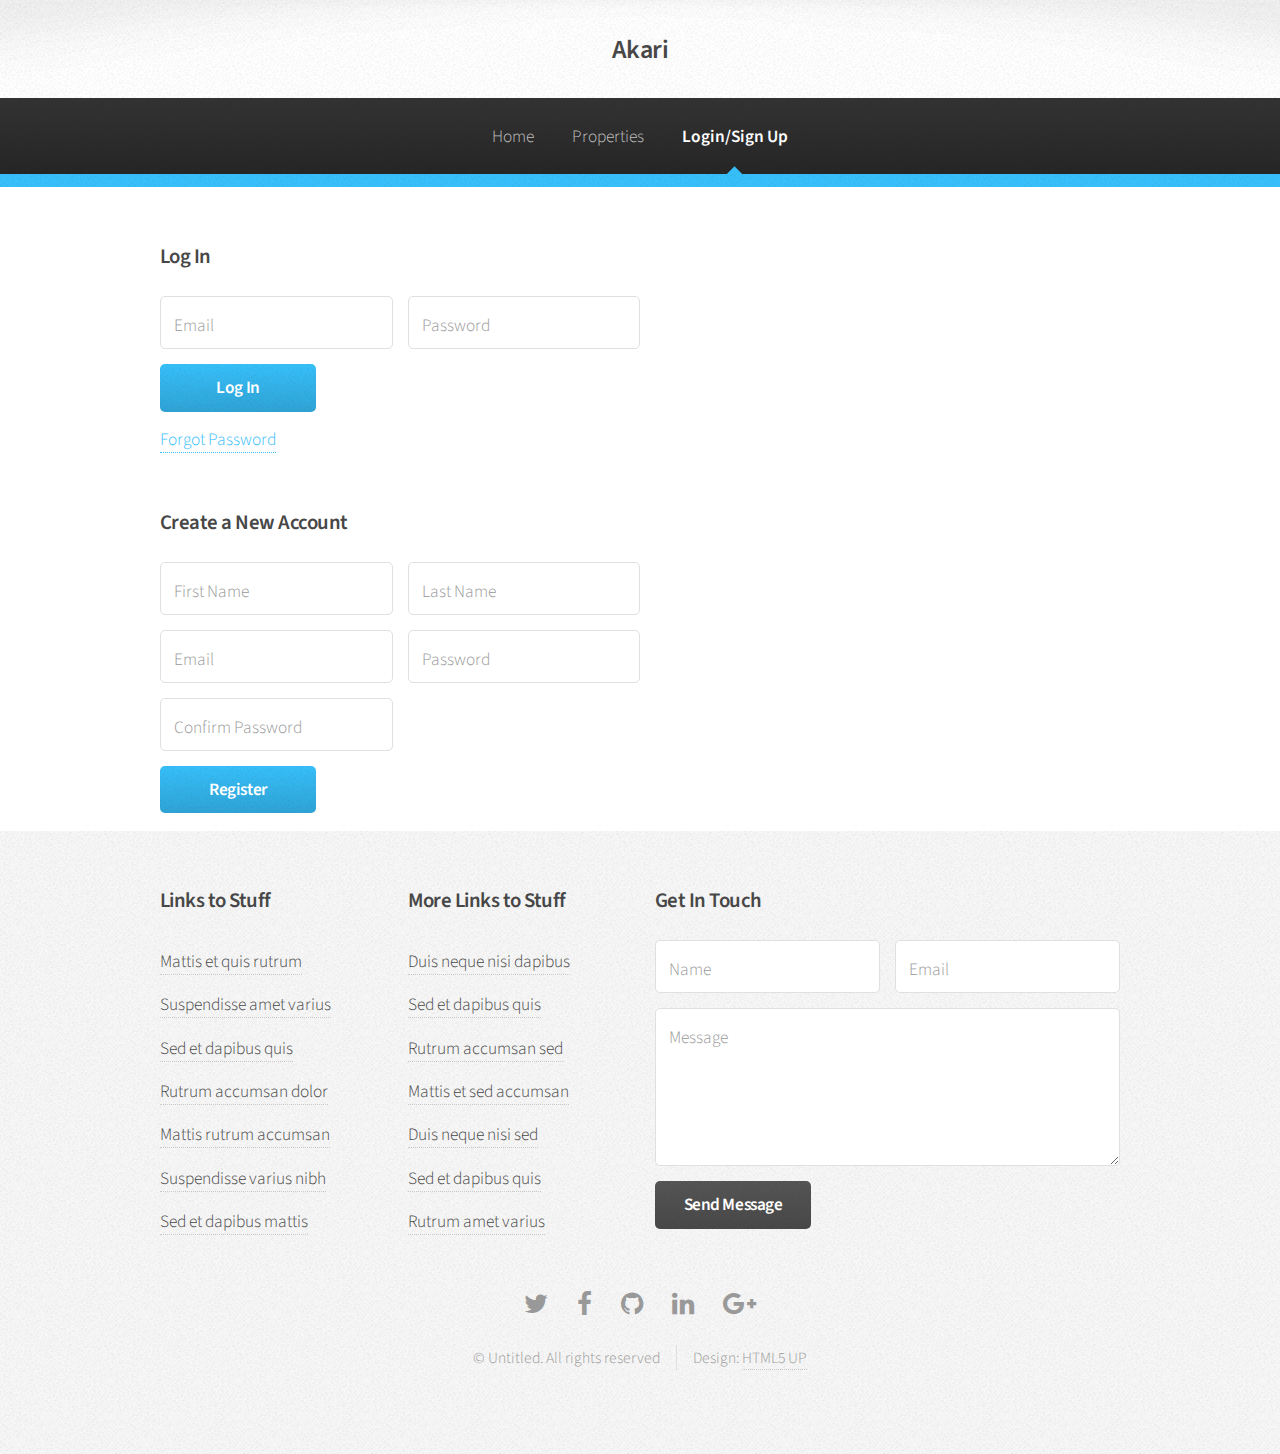
==== loginsignup.html @ 39ba4e3e "Implemented the Forgot Password Functionality" ====
<!DOCTYPE HTML>
<!--
	Arcana by HTML5 UP
	html5up.net | @ajlkn
	Free for personal and commercial use under the CCA 3.0 license (html5up.net/license)
-->
<html>
	<head>
		<title>Log In or Sign Up</title>
		<meta charset="utf-8" />
		<meta name="viewport" content="width=device-width, initial-scale=1" />
		<!--[if lte IE 8]><script src="assets/js/ie/html5shiv.js"></script><![endif]-->
		<link rel="stylesheet" href="assets/css/main.css" />
		<!--[if lte IE 8]><link rel="stylesheet" href="assets/css/ie8.css" /><![endif]-->
		<!--[if lte IE 9]><link rel="stylesheet" href="assets/css/ie9.css" /><![endif]-->
	</head>
	<body>
		<div id="page-wrapper">

			<!-- Header -->
				<div id="header">

					<!-- Logo -->
						<h1><a href="index.html" id="logo">Akari</a></h1>

					<!-- Nav -->
						<nav id="nav">
							<ul>
								<li><a href="index.php">Home</a></li>
								<li><a href="properties.php">Properties</a></li>
                                <li class="current"><a href="loginsignup.html">Login/Sign Up</a></li>
							</ul>
						</nav>
				</div>

			<!-- Main -->
            
				<section class="wrapper style1">
					<div class="container">
						<div id="content">

							<!-- Content -->

				            <section class="6u 12u(narrower)">
								<h3>Log In</h3>
								<form action='login.php' method='post'>
									<div class="row 50%">
										<div class="6u 12u(mobilep)">
											<input type="email" name="email" id="name" placeholder="Email" />
										</div>
										<div class="6u 12u(mobilep)">
											<input type="password" name="password" id="email" placeholder="Password" />
										</div>
									</div>
									<div class="row 50%">
										<div class="12u">
											<ul class="actions">
												<li><input type="submit" class="button" value="Log In" /></li>
											</ul>
										</div>
                                        <div class="12u">
											<a href="forgot.php"> Forgot Password</a>
										</div>
									</div>
								</form>
							</section>
                            <br><br>
                            
                            <section class="6u 12u(narrower)">
								<h3>Create a New Account</h3>
								<form action='register.php' method='post'>
									<div class="row 50%">
										<div class="6u 12u(mobilep)">
											<input type="text" name="firstName" id="name" placeholder="First Name" required/>
										</div>
										<div class="6u 12u(mobilep)">
											<input type="text" name="lastName" id="email" placeholder="Last Name" required/>
										</div>
                                        <br>
                                        <div class="6u 12u(mobilep)">
											<input type="email" name="email" id="email" placeholder="Email" required/>
										</div>
                                        <br>
                                        <div class="6u 12u(mobilep)">
											<input type="password" name="password" id="password" placeholder="Password" required/>
										</div>
                                        <div class="6u 12u(mobilep)">
											<input type="password" name="passwordConfirm" id="passConfirm" placeholder="Confirm Password" required/>

										</div>
                                        
                                        <!-- Script to make sure the confirm password is the same as the password -->
                                        <script> 
                                            var password = document.getElementById('password')
                                            , confirm_password = document.getElementById('passConfirm');

                                            function validatePassword(){
                                                if(password.value != confirm_password.value) {
                                                    confirm_password.setCustomValidity('Passwords Do not Match');
                                                } else {
                                                    confirm_password.setCustomValidity('');
                                                }
                                            }
                                            password.onchange = validatePassword;
                                            confirm_password.onkeyup = validatePassword;
                                        </script>
                                        
                                    </div>
									<div class="row 50%">
										<div class="12u">
											<ul class="actions">
												<li><input type="submit" class="button" value="Register" /></li>
											</ul>
										</div>
									</div>
								</form>
							</section>

						</div>
					</div>
				</section>

			<!-- Footer -->
				<div id="footer">
					<div class="container">
						<div class="row">
							<section class="3u 6u(narrower) 12u$(mobilep)">
								<h3>Links to Stuff</h3>
								<ul class="links">
									<li><a href="#">Mattis et quis rutrum</a></li>
									<li><a href="#">Suspendisse amet varius</a></li>
									<li><a href="#">Sed et dapibus quis</a></li>
									<li><a href="#">Rutrum accumsan dolor</a></li>
									<li><a href="#">Mattis rutrum accumsan</a></li>
									<li><a href="#">Suspendisse varius nibh</a></li>
									<li><a href="#">Sed et dapibus mattis</a></li>
								</ul>
							</section>
							<section class="3u 6u$(narrower) 12u$(mobilep)">
								<h3>More Links to Stuff</h3>
								<ul class="links">
									<li><a href="#">Duis neque nisi dapibus</a></li>
									<li><a href="#">Sed et dapibus quis</a></li>
									<li><a href="#">Rutrum accumsan sed</a></li>
									<li><a href="#">Mattis et sed accumsan</a></li>
									<li><a href="#">Duis neque nisi sed</a></li>
									<li><a href="#">Sed et dapibus quis</a></li>
									<li><a href="#">Rutrum amet varius</a></li>
								</ul>
							</section>
							<section class="6u 12u(narrower)">
								<h3>Get In Touch</h3>
								<form>
									<div class="row 50%">
										<div class="6u 12u(mobilep)">
											<input type="text" name="name" id="name" placeholder="Name" />
										</div>
										<div class="6u 12u(mobilep)">
											<input type="email" name="email" id="email" placeholder="Email" />
										</div>
									</div>
									<div class="row 50%">
										<div class="12u">
											<textarea name="message" id="message" placeholder="Message" rows="5"></textarea>
										</div>
									</div>
									<div class="row 50%">
										<div class="12u">
											<ul class="actions">
												<li><input type="submit" class="button alt" value="Send Message" /></li>
											</ul>
										</div>
									</div>
								</form>
							</section>
						</div>
					</div>

					<!-- Icons -->
						<ul class="icons">
							<li><a href="#" class="icon fa-twitter"><span class="label">Twitter</span></a></li>
							<li><a href="#" class="icon fa-facebook"><span class="label">Facebook</span></a></li>
							<li><a href="#" class="icon fa-github"><span class="label">GitHub</span></a></li>
							<li><a href="#" class="icon fa-linkedin"><span class="label">LinkedIn</span></a></li>
							<li><a href="#" class="icon fa-google-plus"><span class="label">Google+</span></a></li>
						</ul>

					<!-- Copyright -->
						<div class="copyright">
							<ul class="menu">
								<li>&copy; Untitled. All rights reserved</li><li>Design: <a href="http://html5up.net">HTML5 UP</a></li>
							</ul>
						</div>

				</div>

		</div>

		<!-- Scripts -->
			<script src="assets/js/jquery.min.js"></script>
			<script src="assets/js/jquery.dropotron.min.js"></script>
			<script src="assets/js/skel.min.js"></script>
			<script src="assets/js/util.js"></script>
			<!--[if lte IE 8]><script src="assets/js/ie/respond.min.js"></script><![endif]-->
			<script src="assets/js/main.js"></script>

	</body>
</html>
---- assets/css/main.css ----
@import url("font-awesome.min.css");
@import url("https://fonts.googleapis.com/css?family=Source+Sans+Pro:300,300italic,600,600italic");

/*
	Arcana by HTML5 UP
	html5up.net | @ajlkn
	Free for personal and commercial use under the CCA 3.0 license (html5up.net/license)
*/

/* Reset */

	html, body, div, span, applet, object, iframe, h1, h2, h3, h4, h5, h6, p, blockquote, pre, a, abbr, acronym, address, big, cite, code, del, dfn, em, img, ins, kbd, q, s, samp, small, strike, strong, sub, sup, tt, var, b, u, i, center, dl, dt, dd, ol, ul, li, fieldset, form, label, legend, table, caption, tbody, tfoot, thead, tr, th, td, article, aside, canvas, details, embed, figure, figcaption, footer, header, hgroup, menu, nav, output, ruby, section, summary, time, mark, audio, video {
		margin: 0;
		padding: 0;
		border: 0;
		font-size: 100%;
		font: inherit;
		vertical-align: baseline;
	}

	article, aside, details, figcaption, figure, footer, header, hgroup, menu, nav, section {
		display: block;
	}

	body {
		line-height: 1;
	}

	ol, ul {
		list-style: none;
	}

	blockquote, q {
		quotes: none;
	}

	blockquote:before, blockquote:after, q:before, q:after {
		content: '';
		content: none;
	}

	table {
		border-collapse: collapse;
		border-spacing: 0;
	}

	body {
		-webkit-text-size-adjust: none;
	}

/* Box Model */

	*, *:before, *:after {
		-moz-box-sizing: border-box;
		-webkit-box-sizing: border-box;
		box-sizing: border-box;
	}

/* Containers */

	.container {
		margin-left: auto;
		margin-right: auto;
	}

	.container.\31 25\25 {
		width: 100%;
		max-width: 1750px;
		min-width: 1400px;
	}

	.container.\37 5\25 {
		width: 1050px;
	}

	.container.\35 0\25 {
		width: 700px;
	}

	.container.\32 5\25 {
		width: 350px;
	}

	.container {
		width: 1400px;
	}

	@media screen and (max-width: 1680px) {

		.container.\31 25\25 {
			width: 100%;
			max-width: 1500px;
			min-width: 1200px;
		}

		.container.\37 5\25 {
			width: 900px;
		}

		.container.\35 0\25 {
			width: 600px;
		}

		.container.\32 5\25 {
			width: 300px;
		}

		.container {
			width: 1200px;
		}

	}

	@media screen and (max-width: 1280px) {

		.container.\31 25\25 {
			width: 100%;
			max-width: 1200px;
			min-width: 960px;
		}

		.container.\37 5\25 {
			width: 720px;
		}

		.container.\35 0\25 {
			width: 480px;
		}

		.container.\32 5\25 {
			width: 240px;
		}

		.container {
			width: 960px;
		}

	}

	@media screen and (max-width: 980px) {

		.container.\31 25\25 {
			width: 100%;
			max-width: 118.75%;
			min-width: 95%;
		}

		.container.\37 5\25 {
			width: 71.25%;
		}

		.container.\35 0\25 {
			width: 47.5%;
		}

		.container.\32 5\25 {
			width: 23.75%;
		}

		.container {
			width: 95%;
		}

	}

	@media screen and (max-width: 840px) {

		.container.\31 25\25 {
			width: 100%;
			max-width: 118.75%;
			min-width: 95%;
		}

		.container.\37 5\25 {
			width: 71.25%;
		}

		.container.\35 0\25 {
			width: 47.5%;
		}

		.container.\32 5\25 {
			width: 23.75%;
		}

		.container {
			width: 95% !important;
		}

	}

	@media screen and (max-width: 736px) {

		.container.\31 25\25 {
			width: 100%;
			max-width: 112.5%;
			min-width: 90%;
		}

		.container.\37 5\25 {
			width: 67.5%;
		}

		.container.\35 0\25 {
			width: 45%;
		}

		.container.\32 5\25 {
			width: 22.5%;
		}

		.container {
			width: 90% !important;
		}

	}

	@media screen and (max-width: 480px) {

		.container.\31 25\25 {
			width: 100%;
			max-width: 125%;
			min-width: 100%;
		}

		.container.\37 5\25 {
			width: 75%;
		}

		.container.\35 0\25 {
			width: 50%;
		}

		.container.\32 5\25 {
			width: 25%;
		}

		.container {
			width: 100% !important;
		}

	}

/* Grid */

	.row {
		border-bottom: solid 1px transparent;
		-moz-box-sizing: border-box;
		-webkit-box-sizing: border-box;
		box-sizing: border-box;
	}

	.row > * {
		float: left;
		-moz-box-sizing: border-box;
		-webkit-box-sizing: border-box;
		box-sizing: border-box;
	}

	.row:after, .row:before {
		content: '';
		display: block;
		clear: both;
		height: 0;
	}

	.row.uniform > * > :first-child {
		margin-top: 0;
	}

	.row.uniform > * > :last-child {
		margin-bottom: 0;
	}

	.row.\30 \25 > * {
		padding: 0px 0 0 0px;
	}

	.row.\30 \25 {
		margin: 0px 0 -1px 0px;
	}

	.row.uniform.\30 \25 > * {
		padding: 0px 0 0 0px;
	}

	.row.uniform.\30 \25 {
		margin: 0px 0 -1px 0px;
	}

	.row > * {
		padding: 50px 0 0 50px;
	}

	.row {
		margin: -50px 0 -1px -50px;
	}

	.row.uniform > * {
		padding: 50px 0 0 50px;
	}

	.row.uniform {
		margin: -50px 0 -1px -50px;
	}

	.row.\32 00\25 > * {
		padding: 100px 0 0 100px;
	}

	.row.\32 00\25 {
		margin: -100px 0 -1px -100px;
	}

	.row.uniform.\32 00\25 > * {
		padding: 100px 0 0 100px;
	}

	.row.uniform.\32 00\25 {
		margin: -100px 0 -1px -100px;
	}

	.row.\31 50\25 > * {
		padding: 75px 0 0 75px;
	}

	.row.\31 50\25 {
		margin: -75px 0 -1px -75px;
	}

	.row.uniform.\31 50\25 > * {
		padding: 75px 0 0 75px;
	}

	.row.uniform.\31 50\25 {
		margin: -75px 0 -1px -75px;
	}

	.row.\35 0\25 > * {
		padding: 25px 0 0 25px;
	}

	.row.\35 0\25 {
		margin: -25px 0 -1px -25px;
	}

	.row.uniform.\35 0\25 > * {
		padding: 25px 0 0 25px;
	}

	.row.uniform.\35 0\25 {
		margin: -25px 0 -1px -25px;
	}

	.row.\32 5\25 > * {
		padding: 12.5px 0 0 12.5px;
	}

	.row.\32 5\25 {
		margin: -12.5px 0 -1px -12.5px;
	}

	.row.uniform.\32 5\25 > * {
		padding: 12.5px 0 0 12.5px;
	}

	.row.uniform.\32 5\25 {
		margin: -12.5px 0 -1px -12.5px;
	}

	.\31 2u, .\31 2u\24 {
		width: 100%;
		clear: none;
		margin-left: 0;
	}

	.\31 1u, .\31 1u\24 {
		width: 91.6666666667%;
		clear: none;
		margin-left: 0;
	}

	.\31 0u, .\31 0u\24 {
		width: 83.3333333333%;
		clear: none;
		margin-left: 0;
	}

	.\39 u, .\39 u\24 {
		width: 75%;
		clear: none;
		margin-left: 0;
	}

	.\38 u, .\38 u\24 {
		width: 66.6666666667%;
		clear: none;
		margin-left: 0;
	}

	.\37 u, .\37 u\24 {
		width: 58.3333333333%;
		clear: none;
		margin-left: 0;
	}

	.\36 u, .\36 u\24 {
		width: 50%;
		clear: none;
		margin-left: 0;
	}

	.\35 u, .\35 u\24 {
		width: 41.6666666667%;
		clear: none;
		margin-left: 0;
	}

	.\34 u, .\34 u\24 {
		width: 33.3333333333%;
		clear: none;
		margin-left: 0;
	}

	.\33 u, .\33 u\24 {
		width: 25%;
		clear: none;
		margin-left: 0;
	}

	.\32 u, .\32 u\24 {
		width: 16.6666666667%;
		clear: none;
		margin-left: 0;
	}

	.\31 u, .\31 u\24 {
		width: 8.3333333333%;
		clear: none;
		margin-left: 0;
	}

	.\31 2u\24 + *,
	.\31 1u\24 + *,
	.\31 0u\24 + *,
	.\39 u\24 + *,
	.\38 u\24 + *,
	.\37 u\24 + *,
	.\36 u\24 + *,
	.\35 u\24 + *,
	.\34 u\24 + *,
	.\33 u\24 + *,
	.\32 u\24 + *,
	.\31 u\24 + * {
		clear: left;
	}

	.\-11u {
		margin-left: 91.66667%;
	}

	.\-10u {
		margin-left: 83.33333%;
	}

	.\-9u {
		margin-left: 75%;
	}

	.\-8u {
		margin-left: 66.66667%;
	}

	.\-7u {
		margin-left: 58.33333%;
	}

	.\-6u {
		margin-left: 50%;
	}

	.\-5u {
		margin-left: 41.66667%;
	}

	.\-4u {
		margin-left: 33.33333%;
	}

	.\-3u {
		margin-left: 25%;
	}

	.\-2u {
		margin-left: 16.66667%;
	}

	.\-1u {
		margin-left: 8.33333%;
	}

	@media screen and (max-width: 1680px) {

		.row > * {
			padding: 40px 0 0 40px;
		}

		.row {
			margin: -40px 0 -1px -40px;
		}

		.row.uniform > * {
			padding: 40px 0 0 40px;
		}

		.row.uniform {
			margin: -40px 0 -1px -40px;
		}

		.row.\32 00\25 > * {
			padding: 80px 0 0 80px;
		}

		.row.\32 00\25 {
			margin: -80px 0 -1px -80px;
		}

		.row.uniform.\32 00\25 > * {
			padding: 80px 0 0 80px;
		}

		.row.uniform.\32 00\25 {
			margin: -80px 0 -1px -80px;
		}

		.row.\31 50\25 > * {
			padding: 60px 0 0 60px;
		}

		.row.\31 50\25 {
			margin: -60px 0 -1px -60px;
		}

		.row.uniform.\31 50\25 > * {
			padding: 60px 0 0 60px;
		}

		.row.uniform.\31 50\25 {
			margin: -60px 0 -1px -60px;
		}

		.row.\35 0\25 > * {
			padding: 20px 0 0 20px;
		}

		.row.\35 0\25 {
			margin: -20px 0 -1px -20px;
		}

		.row.uniform.\35 0\25 > * {
			padding: 20px 0 0 20px;
		}

		.row.uniform.\35 0\25 {
			margin: -20px 0 -1px -20px;
		}

		.row.\32 5\25 > * {
			padding: 10px 0 0 10px;
		}

		.row.\32 5\25 {
			margin: -10px 0 -1px -10px;
		}

		.row.uniform.\32 5\25 > * {
			padding: 10px 0 0 10px;
		}

		.row.uniform.\32 5\25 {
			margin: -10px 0 -1px -10px;
		}

		.\31 2u\28wide\29, .\31 2u\24\28wide\29 {
			width: 100%;
			clear: none;
			margin-left: 0;
		}

		.\31 1u\28wide\29, .\31 1u\24\28wide\29 {
			width: 91.6666666667%;
			clear: none;
			margin-left: 0;
		}

		.\31 0u\28wide\29, .\31 0u\24\28wide\29 {
			width: 83.3333333333%;
			clear: none;
			margin-left: 0;
		}

		.\39 u\28wide\29, .\39 u\24\28wide\29 {
			width: 75%;
			clear: none;
			margin-left: 0;
		}

		.\38 u\28wide\29, .\38 u\24\28wide\29 {
			width: 66.6666666667%;
			clear: none;
			margin-left: 0;
		}

		.\37 u\28wide\29, .\37 u\24\28wide\29 {
			width: 58.3333333333%;
			clear: none;
			margin-left: 0;
		}

		.\36 u\28wide\29, .\36 u\24\28wide\29 {
			width: 50%;
			clear: none;
			margin-left: 0;
		}

		.\35 u\28wide\29, .\35 u\24\28wide\29 {
			width: 41.6666666667%;
			clear: none;
			margin-left: 0;
		}

		.\34 u\28wide\29, .\34 u\24\28wide\29 {
			width: 33.3333333333%;
			clear: none;
			margin-left: 0;
		}

		.\33 u\28wide\29, .\33 u\24\28wide\29 {
			width: 25%;
			clear: none;
			margin-left: 0;
		}

		.\32 u\28wide\29, .\32 u\24\28wide\29 {
			width: 16.6666666667%;
			clear: none;
			margin-left: 0;
		}

		.\31 u\28wide\29, .\31 u\24\28wide\29 {
			width: 8.3333333333%;
			clear: none;
			margin-left: 0;
		}

		.\31 2u\24\28wide\29 + *,
		.\31 1u\24\28wide\29 + *,
		.\31 0u\24\28wide\29 + *,
		.\39 u\24\28wide\29 + *,
		.\38 u\24\28wide\29 + *,
		.\37 u\24\28wide\29 + *,
		.\36 u\24\28wide\29 + *,
		.\35 u\24\28wide\29 + *,
		.\34 u\24\28wide\29 + *,
		.\33 u\24\28wide\29 + *,
		.\32 u\24\28wide\29 + *,
		.\31 u\24\28wide\29 + * {
			clear: left;
		}

		.\-11u\28wide\29 {
			margin-left: 91.66667%;
		}

		.\-10u\28wide\29 {
			margin-left: 83.33333%;
		}

		.\-9u\28wide\29 {
			margin-left: 75%;
		}

		.\-8u\28wide\29 {
			margin-left: 66.66667%;
		}

		.\-7u\28wide\29 {
			margin-left: 58.33333%;
		}

		.\-6u\28wide\29 {
			margin-left: 50%;
		}

		.\-5u\28wide\29 {
			margin-left: 41.66667%;
		}

		.\-4u\28wide\29 {
			margin-left: 33.33333%;
		}

		.\-3u\28wide\29 {
			margin-left: 25%;
		}

		.\-2u\28wide\29 {
			margin-left: 16.66667%;
		}

		.\-1u\28wide\29 {
			margin-left: 8.33333%;
		}

	}

	@media screen and (max-width: 1280px) {

		.row > * {
			padding: 30px 0 0 30px;
		}

		.row {
			margin: -30px 0 -1px -30px;
		}

		.row.uniform > * {
			padding: 30px 0 0 30px;
		}

		.row.uniform {
			margin: -30px 0 -1px -30px;
		}

		.row.\32 00\25 > * {
			padding: 60px 0 0 60px;
		}

		.row.\32 00\25 {
			margin: -60px 0 -1px -60px;
		}

		.row.uniform.\32 00\25 > * {
			padding: 60px 0 0 60px;
		}

		.row.uniform.\32 00\25 {
			margin: -60px 0 -1px -60px;
		}

		.row.\31 50\25 > * {
			padding: 45px 0 0 45px;
		}

		.row.\31 50\25 {
			margin: -45px 0 -1px -45px;
		}

		.row.uniform.\31 50\25 > * {
			padding: 45px 0 0 45px;
		}

		.row.uniform.\31 50\25 {
			margin: -45px 0 -1px -45px;
		}

		.row.\35 0\25 > * {
			padding: 15px 0 0 15px;
		}

		.row.\35 0\25 {
			margin: -15px 0 -1px -15px;
		}

		.row.uniform.\35 0\25 > * {
			padding: 15px 0 0 15px;
		}

		.row.uniform.\35 0\25 {
			margin: -15px 0 -1px -15px;
		}

		.row.\32 5\25 > * {
			padding: 7.5px 0 0 7.5px;
		}

		.row.\32 5\25 {
			margin: -7.5px 0 -1px -7.5px;
		}

		.row.uniform.\32 5\25 > * {
			padding: 7.5px 0 0 7.5px;
		}

		.row.uniform.\32 5\25 {
			margin: -7.5px 0 -1px -7.5px;
		}

		.\31 2u\28normal\29, .\31 2u\24\28normal\29 {
			width: 100%;
			clear: none;
			margin-left: 0;
		}

		.\31 1u\28normal\29, .\31 1u\24\28normal\29 {
			width: 91.6666666667%;
			clear: none;
			margin-left: 0;
		}

		.\31 0u\28normal\29, .\31 0u\24\28normal\29 {
			width: 83.3333333333%;
			clear: none;
			margin-left: 0;
		}

		.\39 u\28normal\29, .\39 u\24\28normal\29 {
			width: 75%;
			clear: none;
			margin-left: 0;
		}

		.\38 u\28normal\29, .\38 u\24\28normal\29 {
			width: 66.6666666667%;
			clear: none;
			margin-left: 0;
		}

		.\37 u\28normal\29, .\37 u\24\28normal\29 {
			width: 58.3333333333%;
			clear: none;
			margin-left: 0;
		}

		.\36 u\28normal\29, .\36 u\24\28normal\29 {
			width: 50%;
			clear: none;
			margin-left: 0;
		}

		.\35 u\28normal\29, .\35 u\24\28normal\29 {
			width: 41.6666666667%;
			clear: none;
			margin-left: 0;
		}

		.\34 u\28normal\29, .\34 u\24\28normal\29 {
			width: 33.3333333333%;
			clear: none;
			margin-left: 0;
		}

		.\33 u\28normal\29, .\33 u\24\28normal\29 {
			width: 25%;
			clear: none;
			margin-left: 0;
		}

		.\32 u\28normal\29, .\32 u\24\28normal\29 {
			width: 16.6666666667%;
			clear: none;
			margin-left: 0;
		}

		.\31 u\28normal\29, .\31 u\24\28normal\29 {
			width: 8.3333333333%;
			clear: none;
			margin-left: 0;
		}

		.\31 2u\24\28normal\29 + *,
		.\31 1u\24\28normal\29 + *,
		.\31 0u\24\28normal\29 + *,
		.\39 u\24\28normal\29 + *,
		.\38 u\24\28normal\29 + *,
		.\37 u\24\28normal\29 + *,
		.\36 u\24\28normal\29 + *,
		.\35 u\24\28normal\29 + *,
		.\34 u\24\28normal\29 + *,
		.\33 u\24\28normal\29 + *,
		.\32 u\24\28normal\29 + *,
		.\31 u\24\28normal\29 + * {
			clear: left;
		}

		.\-11u\28normal\29 {
			margin-left: 91.66667%;
		}

		.\-10u\28normal\29 {
			margin-left: 83.33333%;
		}

		.\-9u\28normal\29 {
			margin-left: 75%;
		}

		.\-8u\28normal\29 {
			margin-left: 66.66667%;
		}

		.\-7u\28normal\29 {
			margin-left: 58.33333%;
		}

		.\-6u\28normal\29 {
			margin-left: 50%;
		}

		.\-5u\28normal\29 {
			margin-left: 41.66667%;
		}

		.\-4u\28normal\29 {
			margin-left: 33.33333%;
		}

		.\-3u\28normal\29 {
			margin-left: 25%;
		}

		.\-2u\28normal\29 {
			margin-left: 16.66667%;
		}

		.\-1u\28normal\29 {
			margin-left: 8.33333%;
		}

	}

	@media screen and (max-width: 980px) {

		.row > * {
			padding: 30px 0 0 30px;
		}

		.row {
			margin: -30px 0 -1px -30px;
		}

		.row.uniform > * {
			padding: 30px 0 0 30px;
		}

		.row.uniform {
			margin: -30px 0 -1px -30px;
		}

		.row.\32 00\25 > * {
			padding: 60px 0 0 60px;
		}

		.row.\32 00\25 {
			margin: -60px 0 -1px -60px;
		}

		.row.uniform.\32 00\25 > * {
			padding: 60px 0 0 60px;
		}

		.row.uniform.\32 00\25 {
			margin: -60px 0 -1px -60px;
		}

		.row.\31 50\25 > * {
			padding: 45px 0 0 45px;
		}

		.row.\31 50\25 {
			margin: -45px 0 -1px -45px;
		}

		.row.uniform.\31 50\25 > * {
			padding: 45px 0 0 45px;
		}

		.row.uniform.\31 50\25 {
			margin: -45px 0 -1px -45px;
		}

		.row.\35 0\25 > * {
			padding: 15px 0 0 15px;
		}

		.row.\35 0\25 {
			margin: -15px 0 -1px -15px;
		}

		.row.uniform.\35 0\25 > * {
			padding: 15px 0 0 15px;
		}

		.row.uniform.\35 0\25 {
			margin: -15px 0 -1px -15px;
		}

		.row.\32 5\25 > * {
			padding: 7.5px 0 0 7.5px;
		}

		.row.\32 5\25 {
			margin: -7.5px 0 -1px -7.5px;
		}

		.row.uniform.\32 5\25 > * {
			padding: 7.5px 0 0 7.5px;
		}

		.row.uniform.\32 5\25 {
			margin: -7.5px 0 -1px -7.5px;
		}

		.\31 2u\28narrow\29, .\31 2u\24\28narrow\29 {
			width: 100%;
			clear: none;
			margin-left: 0;
		}

		.\31 1u\28narrow\29, .\31 1u\24\28narrow\29 {
			width: 91.6666666667%;
			clear: none;
			margin-left: 0;
		}

		.\31 0u\28narrow\29, .\31 0u\24\28narrow\29 {
			width: 83.3333333333%;
			clear: none;
			margin-left: 0;
		}

		.\39 u\28narrow\29, .\39 u\24\28narrow\29 {
			width: 75%;
			clear: none;
			margin-left: 0;
		}

		.\38 u\28narrow\29, .\38 u\24\28narrow\29 {
			width: 66.6666666667%;
			clear: none;
			margin-left: 0;
		}

		.\37 u\28narrow\29, .\37 u\24\28narrow\29 {
			width: 58.3333333333%;
			clear: none;
			margin-left: 0;
		}

		.\36 u\28narrow\29, .\36 u\24\28narrow\29 {
			width: 50%;
			clear: none;
			margin-left: 0;
		}

		.\35 u\28narrow\29, .\35 u\24\28narrow\29 {
			width: 41.6666666667%;
			clear: none;
			margin-left: 0;
		}

		.\34 u\28narrow\29, .\34 u\24\28narrow\29 {
			width: 33.3333333333%;
			clear: none;
			margin-left: 0;
		}

		.\33 u\28narrow\29, .\33 u\24\28narrow\29 {
			width: 25%;
			clear: none;
			margin-left: 0;
		}

		.\32 u\28narrow\29, .\32 u\24\28narrow\29 {
			width: 16.6666666667%;
			clear: none;
			margin-left: 0;
		}

		.\31 u\28narrow\29, .\31 u\24\28narrow\29 {
			width: 8.3333333333%;
			clear: none;
			margin-left: 0;
		}

		.\31 2u\24\28narrow\29 + *,
		.\31 1u\24\28narrow\29 + *,
		.\31 0u\24\28narrow\29 + *,
		.\39 u\24\28narrow\29 + *,
		.\38 u\24\28narrow\29 + *,
		.\37 u\24\28narrow\29 + *,
		.\36 u\24\28narrow\29 + *,
		.\35 u\24\28narrow\29 + *,
		.\34 u\24\28narrow\29 + *,
		.\33 u\24\28narrow\29 + *,
		.\32 u\24\28narrow\29 + *,
		.\31 u\24\28narrow\29 + * {
			clear: left;
		}

		.\-11u\28narrow\29 {
			margin-left: 91.66667%;
		}

		.\-10u\28narrow\29 {
			margin-left: 83.33333%;
		}

		.\-9u\28narrow\29 {
			margin-left: 75%;
		}

		.\-8u\28narrow\29 {
			margin-left: 66.66667%;
		}

		.\-7u\28narrow\29 {
			margin-left: 58.33333%;
		}

		.\-6u\28narrow\29 {
			margin-left: 50%;
		}

		.\-5u\28narrow\29 {
			margin-left: 41.66667%;
		}

		.\-4u\28narrow\29 {
			margin-left: 33.33333%;
		}

		.\-3u\28narrow\29 {
			margin-left: 25%;
		}

		.\-2u\28narrow\29 {
			margin-left: 16.66667%;
		}

		.\-1u\28narrow\29 {
			margin-left: 8.33333%;
		}

	}

	@media screen and (max-width: 840px) {

		.row > * {
			padding: 30px 0 0 30px;
		}

		.row {
			margin: -30px 0 -1px -30px;
		}

		.row.uniform > * {
			padding: 30px 0 0 30px;
		}

		.row.uniform {
			margin: -30px 0 -1px -30px;
		}

		.row.\32 00\25 > * {
			padding: 60px 0 0 60px;
		}

		.row.\32 00\25 {
			margin: -60px 0 -1px -60px;
		}

		.row.uniform.\32 00\25 > * {
			padding: 60px 0 0 60px;
		}

		.row.uniform.\32 00\25 {
			margin: -60px 0 -1px -60px;
		}

		.row.\31 50\25 > * {
			padding: 45px 0 0 45px;
		}

		.row.\31 50\25 {
			margin: -45px 0 -1px -45px;
		}

		.row.uniform.\31 50\25 > * {
			padding: 45px 0 0 45px;
		}

		.row.uniform.\31 50\25 {
			margin: -45px 0 -1px -45px;
		}

		.row.\35 0\25 > * {
			padding: 15px 0 0 15px;
		}

		.row.\35 0\25 {
			margin: -15px 0 -1px -15px;
		}

		.row.uniform.\35 0\25 > * {
			padding: 15px 0 0 15px;
		}

		.row.uniform.\35 0\25 {
			margin: -15px 0 -1px -15px;
		}

		.row.\32 5\25 > * {
			padding: 7.5px 0 0 7.5px;
		}

		.row.\32 5\25 {
			margin: -7.5px 0 -1px -7.5px;
		}

		.row.uniform.\32 5\25 > * {
			padding: 7.5px 0 0 7.5px;
		}

		.row.uniform.\32 5\25 {
			margin: -7.5px 0 -1px -7.5px;
		}

		.\31 2u\28narrower\29, .\31 2u\24\28narrower\29 {
			width: 100%;
			clear: none;
			margin-left: 0;
		}

		.\31 1u\28narrower\29, .\31 1u\24\28narrower\29 {
			width: 91.6666666667%;
			clear: none;
			margin-left: 0;
		}

		.\31 0u\28narrower\29, .\31 0u\24\28narrower\29 {
			width: 83.3333333333%;
			clear: none;
			margin-left: 0;
		}

		.\39 u\28narrower\29, .\39 u\24\28narrower\29 {
			width: 75%;
			clear: none;
			margin-left: 0;
		}

		.\38 u\28narrower\29, .\38 u\24\28narrower\29 {
			width: 66.6666666667%;
			clear: none;
			margin-left: 0;
		}

		.\37 u\28narrower\29, .\37 u\24\28narrower\29 {
			width: 58.3333333333%;
			clear: none;
			margin-left: 0;
		}

		.\36 u\28narrower\29, .\36 u\24\28narrower\29 {
			width: 50%;
			clear: none;
			margin-left: 0;
		}

		.\35 u\28narrower\29, .\35 u\24\28narrower\29 {
			width: 41.6666666667%;
			clear: none;
			margin-left: 0;
		}

		.\34 u\28narrower\29, .\34 u\24\28narrower\29 {
			width: 33.3333333333%;
			clear: none;
			margin-left: 0;
		}

		.\33 u\28narrower\29, .\33 u\24\28narrower\29 {
			width: 25%;
			clear: none;
			margin-left: 0;
		}

		.\32 u\28narrower\29, .\32 u\24\28narrower\29 {
			width: 16.6666666667%;
			clear: none;
			margin-left: 0;
		}

		.\31 u\28narrower\29, .\31 u\24\28narrower\29 {
			width: 8.3333333333%;
			clear: none;
			margin-left: 0;
		}

		.\31 2u\24\28narrower\29 + *,
		.\31 1u\24\28narrower\29 + *,
		.\31 0u\24\28narrower\29 + *,
		.\39 u\24\28narrower\29 + *,
		.\38 u\24\28narrower\29 + *,
		.\37 u\24\28narrower\29 + *,
		.\36 u\24\28narrower\29 + *,
		.\35 u\24\28narrower\29 + *,
		.\34 u\24\28narrower\29 + *,
		.\33 u\24\28narrower\29 + *,
		.\32 u\24\28narrower\29 + *,
		.\31 u\24\28narrower\29 + * {
			clear: left;
		}

		.\-11u\28narrower\29 {
			margin-left: 91.66667%;
		}

		.\-10u\28narrower\29 {
			margin-left: 83.33333%;
		}

		.\-9u\28narrower\29 {
			margin-left: 75%;
		}

		.\-8u\28narrower\29 {
			margin-left: 66.66667%;
		}

		.\-7u\28narrower\29 {
			margin-left: 58.33333%;
		}

		.\-6u\28narrower\29 {
			margin-left: 50%;
		}

		.\-5u\28narrower\29 {
			margin-left: 41.66667%;
		}

		.\-4u\28narrower\29 {
			margin-left: 33.33333%;
		}

		.\-3u\28narrower\29 {
			margin-left: 25%;
		}

		.\-2u\28narrower\29 {
			margin-left: 16.66667%;
		}

		.\-1u\28narrower\29 {
			margin-left: 8.33333%;
		}

	}

	@media screen and (max-width: 736px) {

		.row > * {
			padding: 20px 0 0 20px;
		}

		.row {
			margin: -20px 0 -1px -20px;
		}

		.row.uniform > * {
			padding: 20px 0 0 20px;
		}

		.row.uniform {
			margin: -20px 0 -1px -20px;
		}

		.row.\32 00\25 > * {
			padding: 40px 0 0 40px;
		}

		.row.\32 00\25 {
			margin: -40px 0 -1px -40px;
		}

		.row.uniform.\32 00\25 > * {
			padding: 40px 0 0 40px;
		}

		.row.uniform.\32 00\25 {
			margin: -40px 0 -1px -40px;
		}

		.row.\31 50\25 > * {
			padding: 30px 0 0 30px;
		}

		.row.\31 50\25 {
			margin: -30px 0 -1px -30px;
		}

		.row.uniform.\31 50\25 > * {
			padding: 30px 0 0 30px;
		}

		.row.uniform.\31 50\25 {
			margin: -30px 0 -1px -30px;
		}

		.row.\35 0\25 > * {
			padding: 10px 0 0 10px;
		}

		.row.\35 0\25 {
			margin: -10px 0 -1px -10px;
		}

		.row.uniform.\35 0\25 > * {
			padding: 10px 0 0 10px;
		}

		.row.uniform.\35 0\25 {
			margin: -10px 0 -1px -10px;
		}

		.row.\32 5\25 > * {
			padding: 5px 0 0 5px;
		}

		.row.\32 5\25 {
			margin: -5px 0 -1px -5px;
		}

		.row.uniform.\32 5\25 > * {
			padding: 5px 0 0 5px;
		}

		.row.uniform.\32 5\25 {
			margin: -5px 0 -1px -5px;
		}

		.\31 2u\28mobile\29, .\31 2u\24\28mobile\29 {
			width: 100%;
			clear: none;
			margin-left: 0;
		}

		.\31 1u\28mobile\29, .\31 1u\24\28mobile\29 {
			width: 91.6666666667%;
			clear: none;
			margin-left: 0;
		}

		.\31 0u\28mobile\29, .\31 0u\24\28mobile\29 {
			width: 83.3333333333%;
			clear: none;
			margin-left: 0;
		}

		.\39 u\28mobile\29, .\39 u\24\28mobile\29 {
			width: 75%;
			clear: none;
			margin-left: 0;
		}

		.\38 u\28mobile\29, .\38 u\24\28mobile\29 {
			width: 66.6666666667%;
			clear: none;
			margin-left: 0;
		}

		.\37 u\28mobile\29, .\37 u\24\28mobile\29 {
			width: 58.3333333333%;
			clear: none;
			margin-left: 0;
		}

		.\36 u\28mobile\29, .\36 u\24\28mobile\29 {
			width: 50%;
			clear: none;
			margin-left: 0;
		}

		.\35 u\28mobile\29, .\35 u\24\28mobile\29 {
			width: 41.6666666667%;
			clear: none;
			margin-left: 0;
		}

		.\34 u\28mobile\29, .\34 u\24\28mobile\29 {
			width: 33.3333333333%;
			clear: none;
			margin-left: 0;
		}

		.\33 u\28mobile\29, .\33 u\24\28mobile\29 {
			width: 25%;
			clear: none;
			margin-left: 0;
		}

		.\32 u\28mobile\29, .\32 u\24\28mobile\29 {
			width: 16.6666666667%;
			clear: none;
			margin-left: 0;
		}

		.\31 u\28mobile\29, .\31 u\24\28mobile\29 {
			width: 8.3333333333%;
			clear: none;
			margin-left: 0;
		}

		.\31 2u\24\28mobile\29 + *,
		.\31 1u\24\28mobile\29 + *,
		.\31 0u\24\28mobile\29 + *,
		.\39 u\24\28mobile\29 + *,
		.\38 u\24\28mobile\29 + *,
		.\37 u\24\28mobile\29 + *,
		.\36 u\24\28mobile\29 + *,
		.\35 u\24\28mobile\29 + *,
		.\34 u\24\28mobile\29 + *,
		.\33 u\24\28mobile\29 + *,
		.\32 u\24\28mobile\29 + *,
		.\31 u\24\28mobile\29 + * {
			clear: left;
		}

		.\-11u\28mobile\29 {
			margin-left: 91.66667%;
		}

		.\-10u\28mobile\29 {
			margin-left: 83.33333%;
		}

		.\-9u\28mobile\29 {
			margin-left: 75%;
		}

		.\-8u\28mobile\29 {
			margin-left: 66.66667%;
		}

		.\-7u\28mobile\29 {
			margin-left: 58.33333%;
		}

		.\-6u\28mobile\29 {
			margin-left: 50%;
		}

		.\-5u\28mobile\29 {
			margin-left: 41.66667%;
		}

		.\-4u\28mobile\29 {
			margin-left: 33.33333%;
		}

		.\-3u\28mobile\29 {
			margin-left: 25%;
		}

		.\-2u\28mobile\29 {
			margin-left: 16.66667%;
		}

		.\-1u\28mobile\29 {
			margin-left: 8.33333%;
		}

	}

	@media screen and (max-width: 480px) {

		.row > * {
			padding: 20px 0 0 20px;
		}

		.row {
			margin: -20px 0 -1px -20px;
		}

		.row.uniform > * {
			padding: 20px 0 0 20px;
		}

		.row.uniform {
			margin: -20px 0 -1px -20px;
		}

		.row.\32 00\25 > * {
			padding: 40px 0 0 40px;
		}

		.row.\32 00\25 {
			margin: -40px 0 -1px -40px;
		}

		.row.uniform.\32 00\25 > * {
			padding: 40px 0 0 40px;
		}

		.row.uniform.\32 00\25 {
			margin: -40px 0 -1px -40px;
		}

		.row.\31 50\25 > * {
			padding: 30px 0 0 30px;
		}

		.row.\31 50\25 {
			margin: -30px 0 -1px -30px;
		}

		.row.uniform.\31 50\25 > * {
			padding: 30px 0 0 30px;
		}

		.row.uniform.\31 50\25 {
			margin: -30px 0 -1px -30px;
		}

		.row.\35 0\25 > * {
			padding: 10px 0 0 10px;
		}

		.row.\35 0\25 {
			margin: -10px 0 -1px -10px;
		}

		.row.uniform.\35 0\25 > * {
			padding: 10px 0 0 10px;
		}

		.row.uniform.\35 0\25 {
			margin: -10px 0 -1px -10px;
		}

		.row.\32 5\25 > * {
			padding: 5px 0 0 5px;
		}

		.row.\32 5\25 {
			margin: -5px 0 -1px -5px;
		}

		.row.uniform.\32 5\25 > * {
			padding: 5px 0 0 5px;
		}

		.row.uniform.\32 5\25 {
			margin: -5px 0 -1px -5px;
		}

		.\31 2u\28mobilep\29, .\31 2u\24\28mobilep\29 {
			width: 100%;
			clear: none;
			margin-left: 0;
		}

		.\31 1u\28mobilep\29, .\31 1u\24\28mobilep\29 {
			width: 91.6666666667%;
			clear: none;
			margin-left: 0;
		}

		.\31 0u\28mobilep\29, .\31 0u\24\28mobilep\29 {
			width: 83.3333333333%;
			clear: none;
			margin-left: 0;
		}

		.\39 u\28mobilep\29, .\39 u\24\28mobilep\29 {
			width: 75%;
			clear: none;
			margin-left: 0;
		}

		.\38 u\28mobilep\29, .\38 u\24\28mobilep\29 {
			width: 66.6666666667%;
			clear: none;
			margin-left: 0;
		}

		.\37 u\28mobilep\29, .\37 u\24\28mobilep\29 {
			width: 58.3333333333%;
			clear: none;
			margin-left: 0;
		}

		.\36 u\28mobilep\29, .\36 u\24\28mobilep\29 {
			width: 50%;
			clear: none;
			margin-left: 0;
		}

		.\35 u\28mobilep\29, .\35 u\24\28mobilep\29 {
			width: 41.6666666667%;
			clear: none;
			margin-left: 0;
		}

		.\34 u\28mobilep\29, .\34 u\24\28mobilep\29 {
			width: 33.3333333333%;
			clear: none;
			margin-left: 0;
		}

		.\33 u\28mobilep\29, .\33 u\24\28mobilep\29 {
			width: 25%;
			clear: none;
			margin-left: 0;
		}

		.\32 u\28mobilep\29, .\32 u\24\28mobilep\29 {
			width: 16.6666666667%;
			clear: none;
			margin-left: 0;
		}

		.\31 u\28mobilep\29, .\31 u\24\28mobilep\29 {
			width: 8.3333333333%;
			clear: none;
			margin-left: 0;
		}

		.\31 2u\24\28mobilep\29 + *,
		.\31 1u\24\28mobilep\29 + *,
		.\31 0u\24\28mobilep\29 + *,
		.\39 u\24\28mobilep\29 + *,
		.\38 u\24\28mobilep\29 + *,
		.\37 u\24\28mobilep\29 + *,
		.\36 u\24\28mobilep\29 + *,
		.\35 u\24\28mobilep\29 + *,
		.\34 u\24\28mobilep\29 + *,
		.\33 u\24\28mobilep\29 + *,
		.\32 u\24\28mobilep\29 + *,
		.\31 u\24\28mobilep\29 + * {
			clear: left;
		}

		.\-11u\28mobilep\29 {
			margin-left: 91.66667%;
		}

		.\-10u\28mobilep\29 {
			margin-left: 83.33333%;
		}

		.\-9u\28mobilep\29 {
			margin-left: 75%;
		}

		.\-8u\28mobilep\29 {
			margin-left: 66.66667%;
		}

		.\-7u\28mobilep\29 {
			margin-left: 58.33333%;
		}

		.\-6u\28mobilep\29 {
			margin-left: 50%;
		}

		.\-5u\28mobilep\29 {
			margin-left: 41.66667%;
		}

		.\-4u\28mobilep\29 {
			margin-left: 33.33333%;
		}

		.\-3u\28mobilep\29 {
			margin-left: 25%;
		}

		.\-2u\28mobilep\29 {
			margin-left: 16.66667%;
		}

		.\-1u\28mobilep\29 {
			margin-left: 8.33333%;
		}

	}

/* Basic */

	body {
		background: #f7f7f7 url("images/bg01.png");
	}

		body.is-loading * {
			-moz-transition: none !important;
			-webkit-transition: none !important;
			-ms-transition: none !important;
			transition: none !important;
			-moz-animation: none !important;
			-webkit-animation: none !important;
			-ms-animation: none !important;
			animation: none !important;
		}

	body, input, select, textarea {
		color: #474747;
		font-family: 'Source Sans Pro', sans-serif;
		font-size: 16pt;
		font-weight: 300;
		line-height: 1.65em;
	}

	a {
		-moz-transition: color 0.2s ease-in-out, border-color 0.2s ease-in-out, opacity 0.2s ease-in-out;
		-webkit-transition: color 0.2s ease-in-out, border-color 0.2s ease-in-out, opacity 0.2s ease-in-out;
		-ms-transition: color 0.2s ease-in-out, border-color 0.2s ease-in-out, opacity 0.2s ease-in-out;
		transition: color 0.2s ease-in-out, border-color 0.2s ease-in-out, opacity 0.2s ease-in-out;
		color: #37c0fb;
		text-decoration: none;
		border-bottom: dotted 1px;
	}

		a:hover {
			color: #37c0fb;
			border-bottom-color: transparent;
		}

	strong, b {
		font-weight: 600;
	}

	em, i {
		font-style: italic;
	}

	p, ul, ol, dl, table, blockquote {
		margin: 0 0 2em 0;
	}

	h1, h2, h3, h4, h5, h6 {
		color: inherit;
		font-weight: 600;
		line-height: 1.75em;
		margin-bottom: 1em;
	}

		h1 a, h2 a, h3 a, h4 a, h5 a, h6 a {
			color: inherit;
			text-decoration: none;
		}

		h1 em, h2 em, h3 em, h4 em, h5 em, h6 em {
			font-style: normal;
			font-weight: 300;
		}

	h2 {
		font-size: 1.75em;
		letter-spacing: -0.025em;
	}

	h3 {
		font-size: 1.2em;
		letter-spacing: -0.025em;
	}

	sub {
		font-size: 0.8em;
		position: relative;
		top: 0.5em;
	}

	sup {
		font-size: 0.8em;
		position: relative;
		top: -0.5em;
	}

	hr {
		border-top: solid 1px #e0e0e0;
		border: 0;
		margin-bottom: 1.5em;
	}

	blockquote {
		border-left: solid 0.5em #e0e0e0;
		font-style: italic;
		padding: 1em 0 1em 2em;
	}

	section.special, article.special {
		text-align: center;
	}

	header p {
		color: #999;
		font-size: 1.25em;
		position: relative;
		margin-top: -1.25em;
		margin-bottom: 2.25em;
	}

	header.major {
		text-align: center;
		margin: 0 0 2em 0;
	}

		header.major h2 {
			font-size: 2.25em;
		}

		header.major p {
			position: relative;
			border-top: solid 1px #e0e0e0;
			padding: 1em 0 0 0;
			margin: 0;
			top: -1em;
			font-size: 1.5em;
			letter-spacing: -0.025em;
		}

	footer {
		margin: 0 0 3em 0;
	}

		footer > :last-child {
			margin-bottom: 0;
		}

		footer.major {
			padding-top: 3em;
		}

/* Form */

	input[type="text"],
	input[type="password"],
	input[type="email"],
	textarea {
		-moz-appearance: none;
		-webkit-appearance: none;
		-ms-appearance: none;
		appearance: none;
		-moz-transition: border-color 0.2s ease-in-out;
		-webkit-transition: border-color 0.2s ease-in-out;
		-ms-transition: border-color 0.2s ease-in-out;
		transition: border-color 0.2s ease-in-out;
		background: #fff;
		border: solid 1px #e0e0e0;
		border-radius: 5px;
		color: inherit;
		display: block;
		outline: 0;
		padding: 0.75em;
		text-decoration: none;
		width: 100%;
	}

		input[type="text"]:focus,
		input[type="password"]:focus,
		input[type="email"]:focus,
		textarea:focus {
			border-color: #37c0fb;
		}

	input[type="text"],
	input[type="password"],
	input[type="email"] {
		line-height: 1em;
	}

	label {
		display: block;
		color: inherit;
		font-weight: 600;
		line-height: 1.75em;
		margin-bottom: 0.5em;
	}

	::-webkit-input-placeholder {
		color: #999;
		position: relative;
		top: 3px;
	}

	:-moz-placeholder {
		color: #999;
	}

	::-moz-placeholder {
		color: #999;
	}

	:-ms-input-placeholder {
		color: #999;
	}

	.formerize-placeholder {
		color: #999;
	}

/* Image */

	.image {
		border: 0;
		display: inline-block;
		position: relative;
		border-radius: 5px;
	}

		.image img {
			display: block;
			border-radius: 5px;
		}

		.image.left {
			display: block;
			float: left;
			margin: 0 2em 2em 0;
			position: relative;
			top: 0.25em;
		}

			.image.left img {
				display: block;
				width: 100%;
			}

		.image.fit {
			display: block;
		}

			.image.fit img {
				display: block;
				width: 100%;
			}

		.image.featured {
			display: block;
			margin: 0 0 2em 0;
		}

			.image.featured img {
				display: block;
				width: 100%;
			}

/* Icon */

	.icon {
		text-decoration: none;
		position: relative;
		text-decoration: none;
	}

		.icon:before {
			-moz-osx-font-smoothing: grayscale;
			-webkit-font-smoothing: antialiased;
			font-family: FontAwesome;
			font-style: normal;
			font-weight: normal;
			text-transform: none !important;
		}

		.icon > .label {
			display: none;
		}

		.icon.major {
			text-align: center;
			cursor: default;
			background-color: #37c0fb;
			background-image: -moz-linear-gradient(top, rgba(0,0,0,0), rgba(0,0,0,0.15)), url("images/bg01.png");
			background-image: -webkit-linear-gradient(top, rgba(0,0,0,0), rgba(0,0,0,0.15)), url("images/bg01.png");
			background-image: -ms-linear-gradient(top, rgba(0,0,0,0), rgba(0,0,0,0.15)), url("images/bg01.png");
			background-image: linear-gradient(top, rgba(0,0,0,0), rgba(0,0,0,0.15)), url("images/bg01.png");
			color: #fff;
			border-radius: 100%;
			display: inline-block;
			width: 5em;
			height: 5em;
			line-height: 5em;
			box-shadow: 0 0 0 7px white, 0 0 0 8px #e0e0e0;
			margin: 0 0 2em 0;
		}

			.icon.major:before {
				font-size: 36px;
			}

/* Lists */

	ol.default {
		list-style: decimal;
		padding-left: 1.25em;
	}

		ol.default li {
			padding-left: 0.25em;
		}

	ul.default {
		list-style: disc;
		padding-left: 1em;
	}

		ul.default li {
			padding-left: 0.5em;
		}

	ul.links li {
		line-height: 2.5em;
	}

	ul.icons {
		cursor: default;
	}

		ul.icons li {
			display: inline-block;
			line-height: 1em;
			padding-left: 1.5em;
		}

			ul.icons li:first-child {
				padding-left: 0;
			}

			ul.icons li a, ul.icons li span {
				font-size: 2em;
				border: 0;
			}

	ul.actions {
		cursor: default;
	}

		ul.actions:last-child {
			margin-bottom: 0;
		}

		ul.actions li {
			display: inline-block;
			padding: 0 0 0 1.5em;
		}

			ul.actions li:first-child {
				padding: 0;
			}

		ul.actions.vertical li {
			display: block;
			padding: 1.5em 0 0 0;
		}

			ul.actions.vertical li:first-child {
				padding: 0;
			}

	ul.menu li {
		border-left: solid 1px #e0e0e0;
		display: inline-block;
		padding: 0 0 0 1em;
		margin: 0 0 0 1em;
	}

		ul.menu li:first-child {
			border-left: 0;
			margin-left: 0;
			padding-left: 0;
		}

/* Tables */

	table {
		width: 100%;
	}

		table.default {
			width: 100%;
		}

			table.default tbody tr {
				border-bottom: solid 1px #e0e0e0;
			}

			table.default td {
				padding: 0.5em 1em 0.5em 1em;
			}

			table.default th {
				font-weight: 600;
				padding: 0.5em 1em 0.5em 1em;
				text-align: left;
			}

			table.default thead {
				background-color: #555555;
				background-image: -moz-linear-gradient(top, rgba(0,0,0,0), rgba(0,0,0,0.15)), url("images/bg01.png");
				background-image: -webkit-linear-gradient(top, rgba(0,0,0,0), rgba(0,0,0,0.15)), url("images/bg01.png");
				background-image: -ms-linear-gradient(top, rgba(0,0,0,0), rgba(0,0,0,0.15)), url("images/bg01.png");
				background-image: linear-gradient(top, rgba(0,0,0,0), rgba(0,0,0,0.15)), url("images/bg01.png");
				color: #fff;
			}

/* Button */

	input[type="submit"],
	input[type="reset"],
	input[type="button"],
	.button {
		-moz-appearance: none;
		-webkit-appearance: none;
		-ms-appearance: none;
		appearance: none;
		-moz-transition: background-color 0.2s ease-in-out, color 0.2s ease-in-out, box-shadow 0.2s ease-in-out;
		-webkit-transition: background-color 0.2s ease-in-out, color 0.2s ease-in-out, box-shadow 0.2s ease-in-out;
		-ms-transition: background-color 0.2s ease-in-out, color 0.2s ease-in-out, box-shadow 0.2s ease-in-out;
		transition: background-color 0.2s ease-in-out, color 0.2s ease-in-out, box-shadow 0.2s ease-in-out;
		background-image: -moz-linear-gradient(top, rgba(0,0,0,0), rgba(0,0,0,0.15)), url("images/bg01.png");
		background-image: -webkit-linear-gradient(top, rgba(0,0,0,0), rgba(0,0,0,0.15)), url("images/bg01.png");
		background-image: -ms-linear-gradient(top, rgba(0,0,0,0), rgba(0,0,0,0.15)), url("images/bg01.png");
		background-image: linear-gradient(top, rgba(0,0,0,0), rgba(0,0,0,0.15)), url("images/bg01.png");
		background-color: #37c0fb;
		border-radius: 5px;
		border: 0;
		color: #fff;
		cursor: pointer;
		display: inline-block;
		padding: 0 1.5em;
		line-height: 2.75em;
		min-width: 9em;
		text-align: center;
		text-decoration: none;
		font-weight: 600;
		letter-spacing: -0.025em;
	}

		input[type="submit"]:hover,
		input[type="reset"]:hover,
		input[type="button"]:hover,
		.button:hover {
			background-color: #50c8fb;
			color: #fff !important;
		}

		input[type="submit"]:active,
		input[type="reset"]:active,
		input[type="button"]:active,
		.button:active {
			background-color: #1eb8fb;
			color: #fff;
		}

		input[type="submit"].alt,
		input[type="reset"].alt,
		input[type="button"].alt,
		.button.alt {
			background-color: #555555;
			color: #fff;
		}

			input[type="submit"].alt:hover,
			input[type="reset"].alt:hover,
			input[type="button"].alt:hover,
			.button.alt:hover {
				background-color: #626262;
			}

			input[type="submit"].alt:active,
			input[type="reset"].alt:active,
			input[type="button"].alt:active,
			.button.alt:active {
				background-color: #484848;
			}

		input[type="submit"].icon:before,
		input[type="reset"].icon:before,
		input[type="button"].icon:before,
		.button.icon:before {
			margin-right: 0.5em;
		}

		input[type="submit"].fit,
		input[type="reset"].fit,
		input[type="button"].fit,
		.button.fit {
			width: 100%;
		}

		input[type="submit"].small,
		input[type="reset"].small,
		input[type="button"].small,
		.button.small {
			font-size: 0.8em;
		}

/* Box */

	.box.highlight {
		text-align: center;
	}

	.box.post {
		position: relative;
		margin: 0 0 2em 0;
	}

		.box.post:after {
			content: '';
			display: block;
			clear: both;
		}

		.box.post .inner {
			margin-left: calc(30% + 2em);
		}

			.box.post .inner > :last-child {
				margin-bottom: 0;
			}

		.box.post .image {
			width: 30%;
			margin: 0;
		}

/* Header */

	#header {
		text-align: center;
		padding: 3em 0 0 0;
		background-color: #fff;
		background-image: url("images/bg02.png"), url("images/bg02.png"), url("images/bg01.png");
		background-position: top left,					top left,					top left;
		background-size: 100% 6em,					100% 6em,					auto;
		background-repeat: no-repeat,					no-repeat,					repeat;
	}

		#header h1 {
			padding: 0 0 2.75em 0;
			margin: 0;
		}

			#header h1 a {
				font-size: 1.5em;
				letter-spacing: -0.025em;
				border: 0;
			}

	#nav {
		cursor: default;
		background-color: #333;
		background-image: -moz-linear-gradient(top, rgba(0,0,0,0), rgba(0,0,0,0.3)), url("images/bg01.png");
		background-image: -webkit-linear-gradient(top, rgba(0,0,0,0), rgba(0,0,0,0.3)), url("images/bg01.png");
		background-image: -ms-linear-gradient(top, rgba(0,0,0,0), rgba(0,0,0,0.3)), url("images/bg01.png");
		background-image: linear-gradient(top, rgba(0,0,0,0), rgba(0,0,0,0.3)), url("images/bg01.png");
		padding: 0;
	}

		#nav:after {
			content: '';
			display: block;
			width: 100%;
			height: 0.75em;
			background-color: #37c0fb;
			background-image: url("images/bg01.png");
		}

		#nav > ul {
			margin: 0;
		}

			#nav > ul > li {
				position: relative;
				display: inline-block;
				margin-left: 1em;
			}

				#nav > ul > li a {
					color: #c0c0c0;
					text-decoration: none;
					border: 0;
					display: block;
					padding: 1.5em 0.5em 1.35em 0.5em;
				}

				#nav > ul > li:first-child {
					margin-left: 0;
				}

				#nav > ul > li:hover a {
					color: #fff;
				}

				#nav > ul > li.current {
					font-weight: 600;
				}

					#nav > ul > li.current:before {
						-moz-transform: rotateZ(45deg);
						-webkit-transform: rotateZ(45deg);
						-ms-transform: rotateZ(45deg);
						transform: rotateZ(45deg);
						width: 0.75em;
						height: 0.75em;
						content: '';
						display: block;
						position: absolute;
						bottom: -0.5em;
						left: 50%;
						margin-left: -0.375em;
						background-color: #37c0fb;
						background-image: url("images/bg01.png");
					}

					#nav > ul > li.current a {
						color: #fff;
					}

				#nav > ul > li.active a {
					color: #fff;
				}

				#nav > ul > li.active.current:before {
					opacity: 0;
				}

				#nav > ul > li > ul {
					display: none;
				}

/* Dropotron */

	.dropotron {
		background-color: #333;
		background-image: -moz-linear-gradient(top, rgba(0,0,0,0.3), rgba(0,0,0,0)), url("images/bg01.png");
		background-image: -webkit-linear-gradient(top, rgba(0,0,0,0.3), rgba(0,0,0,0)), url("images/bg01.png");
		background-image: -ms-linear-gradient(top, rgba(0,0,0,0.3), rgba(0,0,0,0)), url("images/bg01.png");
		background-image: linear-gradient(top, rgba(0,0,0,0.3), rgba(0,0,0,0)), url("images/bg01.png");
		border-radius: 5px;
		color: #fff;
		min-width: 10em;
		padding: 1em 0;
		text-align: center;
		box-shadow: 0 1em 1em 0 rgba(0, 0, 0, 0.5);
	}

		.dropotron > li {
			line-height: 2em;
			padding: 0 1.1em 0 1em;
		}

			.dropotron > li > a {
				color: #c0c0c0;
				text-decoration: none;
				border: 0;
			}

			.dropotron > li.active > a, .dropotron > li:hover > a {
				color: #fff;
			}

		.dropotron.level-0 {
			border-radius: 0 0 5px 5px;
			font-size: 0.9em;
			padding-top: 0;
			margin-top: -1px;
		}

/* Banner */

	#banner {
		background-image: url("../../images/banner.jpg");
		background-position: center center;
		background-size: cover;
		height: 28em;
		text-align: center;
		position: relative;
	}

		#banner header {
			position: absolute;
			bottom: 0;
			left: 0;
			width: 100%;
			background: #212121;
			background: rgba(27, 27, 27, 0.75);
			color: #fff;
			padding: 1.5em 0;
		}

			#banner header h2 {
				display: inline-block;
				margin: 0;
				font-size: 1.25em;
				vertical-align: middle;
			}

				#banner header h2 em {
					opacity: 0.75;
				}

				#banner header h2 a {
					border-bottom-color: rgba(255, 255, 255, 0.5);
				}

					#banner header h2 a:hover {
						border-bottom-color: transparent;
					}

			#banner header .button {
				vertical-align: middle;
				margin-left: 1em;
			}

/* Wrapper */

	.wrapper {
		padding: 5em 0 3em 0;
	}

		.wrapper.style1 {
			background: #fff;
		}

		.wrapper.style2 {
			background-color: #fff;
			background-image: url("images/bg02.png"), url("images/bg03.png"), url("images/bg01.png");
			background-position: top left,						bottom left,					top left;
			background-size: 100% 6em,						100% 6em,						auto;
			background-repeat: no-repeat,						no-repeat,						repeat;
		}

		.wrapper.style3 {
			background-color: #37c0fb;
			background-image: -moz-linear-gradient(top, rgba(0,0,0,0), rgba(0,0,0,0.15)), url("images/bg01.png");
			background-image: -webkit-linear-gradient(top, rgba(0,0,0,0), rgba(0,0,0,0.15)), url("images/bg01.png");
			background-image: -ms-linear-gradient(top, rgba(0,0,0,0), rgba(0,0,0,0.15)), url("images/bg01.png");
			background-image: linear-gradient(top, rgba(0,0,0,0), rgba(0,0,0,0.15)), url("images/bg01.png");
			color: #fff;
		}

			.wrapper.style3 .button {
				background: #fff;
				color: #474747;
			}

				.wrapper.style3 .button:hover {
					color: #37c0fb !important;
				}

/* CTA */

	#cta {
		text-align: center;
		padding: 3.5em 0;
	}

		#cta header h2 {
			display: inline-block;
			vertical-align: middle;
			margin: 0;
		}

		#cta header .button {
			vertical-align: middle;
			margin-left: 1em;
		}

/* Footer */

	#footer {
		padding: 4em 0 8em 0;
	}

		#footer a {
			color: inherit;
			border-bottom-color: rgba(71, 71, 71, 0.25);
		}

			#footer a:hover {
				color: #37c0fb;
				border-bottom-color: transparent;
			}

		#footer .container {
			margin-bottom: 4em;
		}

		#footer .icons {
			text-align: center;
			margin: 0;
		}

			#footer .icons a {
				color: #999;
			}

				#footer .icons a:hover {
					color: #474747;
				}

		#footer .copyright {
			color: #999;
			margin-top: 1.5em;
			text-align: center;
			font-size: 0.9em;
		}

/* Wide */

	@media screen and (max-width: 1680px) {

		/* Basic */

			body, input, select, textarea {
				font-size: 14pt;
				line-height: 1.5em;
			}

		/* Banner */

			#banner {
				height: 24em;
			}

	}

/* Normal */

	@media screen and (max-width: 1280px) {

		/* Basic */

			body, input, select, textarea {
				font-size: 13pt;
				line-height: 1.5em;
			}

		/* Lists */

			ol.default {
				list-style: decimal;
				padding-left: 1.25em;
			}

				ol.default li {
					padding-left: 0.25em;
				}

			ul.icons li a, ul.icons li span {
				font-size: 1.5em;
			}

		/* Header */

			#header {
				padding: 2em 0 0 0;
			}

				#header h1 {
					padding: 0 0 1.75em 0;
				}

		/* Banner */

			#banner {
				height: 20em;
			}

		/* Wrapper */

			.wrapper {
				padding: 3em 0 1em 0;
			}

		/* CTA */

			#cta {
				padding: 2em 0;
			}

		/* Footer */

			#footer {
				padding: 3em 0 3em 0;
			}

				#footer .container {
					margin-bottom: 1em;
				}

	}

/* Narrow */

	@media screen and (max-width: 980px) {

		/* Basic */

			body, input, select, textarea {
				font-size: 12pt;
				line-height: 1.5em;
			}

	}

/* Narrower */

	#navPanel, #titleBar {
		display: none;
	}

	@media screen and (max-width: 840px) {

		/* Basic */

			html, body {
				overflow-x: hidden;
			}

			body, input, select, textarea {
				font-size: 13pt;
			}

			h1, h2, h3, h4, h5, h6 {
				margin-bottom: 0.5em;
			}

			header p {
				margin-top: -0.75em;
			}

			header.major {
				text-align: center;
				margin: 0 0 2em 0;
			}

				header.major h2 {
					font-size: 1.75em;
				}

				header.major p {
					top: -0.25em;
					font-size: 1.25em;
				}

		/* Box */

			.box.highlight {
				text-align: left;
				position: relative;
				padding-left: 7em;
			}

				.box.highlight i {
					position: absolute;
					margin: 0;
					left: 0;
					top: 0.25em;
				}

			.box.post .inner {
				margin-left: calc(20% + 2em);
			}

			.box.post .image {
				width: 20%;
			}

		/* Header */

			#header {
				display: none;
			}

		/* Banner */

			#banner {
				height: 20em;
			}

				#banner header h2 {
					display: block;
				}

				#banner header .button {
					margin: 1em 0 0 0;
				}

		/* CTA */

			#cta {
				padding: 1.5em 0;
			}

				#cta header h2 {
					display: block;
				}

				#cta header .button {
					margin: 1em 0 0 0;
				}

		/* Footer */

			#footer {
				text-align: center;
			}

				#footer .container {
					margin-bottom: 4em;
				}

		/* Off-Canvas Navigation */

			#page-wrapper {
				-moz-backface-visibility: hidden;
				-webkit-backface-visibility: hidden;
				-ms-backface-visibility: hidden;
				backface-visibility: hidden;
				-moz-transition: -moz-transform 0.5s ease;
				-webkit-transition: -webkit-transform 0.5s ease;
				-ms-transition: -ms-transform 0.5s ease;
				transition: transform 0.5s ease;
				padding-bottom: 1px;
				padding-top: 44px;
			}

			#titleBar {
				-moz-backface-visibility: hidden;
				-webkit-backface-visibility: hidden;
				-ms-backface-visibility: hidden;
				backface-visibility: hidden;
				-moz-transition: -moz-transform 0.5s ease;
				-webkit-transition: -webkit-transform 0.5s ease;
				-ms-transition: -ms-transform 0.5s ease;
				transition: transform 0.5s ease;
				display: block;
				height: 44px;
				left: 0;
				position: fixed;
				top: 0;
				width: 100%;
				z-index: 10001;
				background-color: #333;
				background-image: -moz-linear-gradient(top, rgba(0,0,0,0), rgba(0,0,0,0.3)), url("images/bg01.png");
				background-image: -webkit-linear-gradient(top, rgba(0,0,0,0), rgba(0,0,0,0.3)), url("images/bg01.png");
				background-image: -ms-linear-gradient(top, rgba(0,0,0,0), rgba(0,0,0,0.3)), url("images/bg01.png");
				background-image: linear-gradient(top, rgba(0,0,0,0), rgba(0,0,0,0.3)), url("images/bg01.png");
				height: 44px;
				line-height: 44px;
				box-shadow: 0 4px 0 0 #37c0fb;
			}

				#titleBar .title {
					display: block;
					position: relative;
					font-weight: 600;
					text-align: center;
					color: #fff;
					z-index: 1;
				}

					#titleBar .title em {
						font-style: normal;
						font-weight: 300;
					}

				#titleBar .toggle {
					text-decoration: none;
					border: 0;
					height: 60px;
					left: 0;
					position: absolute;
					top: 0;
					width: 80px;
					z-index: 2;
				}

					#titleBar .toggle:before {
						-moz-osx-font-smoothing: grayscale;
						-webkit-font-smoothing: antialiased;
						font-family: FontAwesome;
						font-style: normal;
						font-weight: normal;
						text-transform: none !important;
					}

					#titleBar .toggle:before {
						content: '\f0c9';
						display: block;
						height: 44px;
						text-align: center;
						width: 44px;
						color: #fff;
						opacity: 0.5;
					}

					#titleBar .toggle:active:before {
						opacity: 0.75;
					}

			#navPanel {
				background-color: #1f1f1f;
				box-shadow: inset -1px 0 3px 0 rgba(0, 0, 0, 0.5);
				background-image: -moz-linear-gradient(left, rgba(0,0,0,0) 75%, rgba(0,0,0,0.15)), url("images/bg01.png");
				background-image: -webkit-linear-gradient(left, rgba(0,0,0,0) 75%, rgba(0,0,0,0.15)), url("images/bg01.png");
				background-image: -ms-linear-gradient(left, rgba(0,0,0,0) 75%, rgba(0,0,0,0.15)), url("images/bg01.png");
				background-image: linear-gradient(left, rgba(0,0,0,0) 75%, rgba(0,0,0,0.15)), url("images/bg01.png");
				-moz-backface-visibility: hidden;
				-webkit-backface-visibility: hidden;
				-ms-backface-visibility: hidden;
				backface-visibility: hidden;
				-moz-transform: translateX(-275px);
				-webkit-transform: translateX(-275px);
				-ms-transform: translateX(-275px);
				transform: translateX(-275px);
				-moz-transition: -moz-transform 0.5s ease;
				-webkit-transition: -webkit-transform 0.5s ease;
				-ms-transition: -ms-transform 0.5s ease;
				transition: transform 0.5s ease;
				display: block;
				height: 100%;
				left: 0;
				overflow-y: auto;
				position: fixed;
				top: 0;
				width: 275px;
				z-index: 10002;
			}

				#navPanel .link {
					border-bottom: 0;
					border-top: solid 1px rgba(255, 255, 255, 0.05);
					color: #888;
					display: block;
					height: 48px;
					line-height: 48px;
					padding: 0 1em 0 1em;
					text-decoration: none;
				}

					#navPanel .link:first-child {
						border-top: 0;
					}

					#navPanel .link.depth-0 {
						color: #fff;
					}

					#navPanel .link .indent-1 {
						display: inline-block;
						width: 1em;
					}

					#navPanel .link .indent-2 {
						display: inline-block;
						width: 2em;
					}

					#navPanel .link .indent-3 {
						display: inline-block;
						width: 3em;
					}

					#navPanel .link .indent-4 {
						display: inline-block;
						width: 4em;
					}

					#navPanel .link .indent-5 {
						display: inline-block;
						width: 5em;
					}

			body.navPanel-visible #page-wrapper {
				-moz-transform: translateX(275px);
				-webkit-transform: translateX(275px);
				-ms-transform: translateX(275px);
				transform: translateX(275px);
			}

			body.navPanel-visible #titleBar {
				-moz-transform: translateX(275px);
				-webkit-transform: translateX(275px);
				-ms-transform: translateX(275px);
				transform: translateX(275px);
			}

			body.navPanel-visible #navPanel {
				-moz-transform: translateX(0);
				-webkit-transform: translateX(0);
				-ms-transform: translateX(0);
				transform: translateX(0);
			}

	}

/* Mobile */

	@media screen and (max-width: 736px) {

		/* Basic */

			body, input, select, textarea {
				font-size: 11pt;
				line-height: 1.35em;
			}

			h2 {
				font-size: 1.25em;
				letter-spacing: 0;
				line-height: 1.35em;
			}

			h3 {
				font-size: 1em;
				letter-spacing: 0;
				line-height: 1.35em;
			}

			header p {
				margin-top: -0.5em;
				font-size: 1em;
			}

			header.major {
				padding: 0 20px;
			}

				header.major h2 {
					font-size: 1.25em;
				}

				header.major p {
					top: 0;
					margin-top: 1.25em;
					font-size: 1em;
				}

		/* Lists */

			ul.menu li {
				border: 0;
				padding: 0;
				margin: 0;
				display: block;
				line-height: 2em;
			}

		/* Banner */

			#banner {
				height: 18em;
			}

		/* Wrapper */

			.wrapper {
				padding: 2em 0 1px 0;
			}

	}

/* Mobile (Portrait) */

	@media screen and (max-width: 480px) {

		/* Lists */

			ul.actions li {
				display: block;
				padding: 1.5em 0 0 0;
			}

				ul.actions li:first-child {
					padding: 0;
				}

		/* Icon */

			.icon.major {
				width: 4em;
				height: 4em;
				line-height: 4em;
				box-shadow: 0 0 0 7px white, 0 0 0 8px #e0e0e0;
			}

				.icon.major:before {
					font-size: 24px;
				}

		/* Button */

			input[type="submit"],
			input[type="reset"],
			input[type="button"],
			.button {
				width: 100%;
				display: block;
			}

		/* Box */

			.box.highlight {
				padding-left: calc(4em + 30px);
			}

			.box.post .inner {
				margin-left: calc(30% + 20px);
			}

			.box.post .image {
				width: 30%;
			}

		/* Banner */

			#banner {
				height: 20em;
			}

				#banner header {
					padding: 20px;
				}

		/* Wrapper */

			.wrapper {
				padding: 2em 20px 1px 20px;
			}

		/* CTA */

			#cta {
				padding: 20px;
			}

		/* Footer */

			#footer {
				padding: 2em 20px;
				text-align: left;
			}

	}
---- assets/css/ie8.css ----
/*
	Arcana by HTML5 UP
	html5up.net | @ajlkn
	Free for personal and commercial use under the CCA 3.0 license (html5up.net/license)
*/

/* Form */

	input[type="text"],
	input[type="password"],
	input[type="email"],
	textarea {
		position: relative;
		-ms-behavior: url("assets/js/ie/PIE.htc");
	}

/* Image */

	.image {
		-ms-behavior: url("assets/js/ie/PIE.htc");
	}

		.image img {
			position: relative;
			-ms-behavior: url("assets/js/ie/PIE.htc");
		}

/* Icon */

	.icon.major {
		position: relative;
		-ms-behavior: url("assets/js/ie/PIE.htc");
	}

/* Button */

	input[type="submit"],
	input[type="reset"],
	input[type="button"],
	.button {
		position: relative;
		-ms-behavior: url("assets/js/ie/PIE.htc");
	}

/* Box */

	.box.post .inner {
		margin-left: 35%;
	}

/* Dropotron */

	.dropotron {
		-ms-behavior: url("assets/js/ie/PIE.htc");
	}

/* Banner */

	#banner {
		-ms-behavior: url("assets/js/ie/backgroundsize.min.htc");
	}

/* Wrapper */

	.wrapper.style2 {
		background: #fdfdfd url("images/bg01.png");
	}
---- assets/css/ie9.css ----
/*
	Arcana by HTML5 UP
	html5up.net | @ajlkn
	Free for personal and commercial use under the CCA 3.0 license (html5up.net/license)
*/

/* Header */

	#nav > ul > li.current:before {
		display: none;
	}
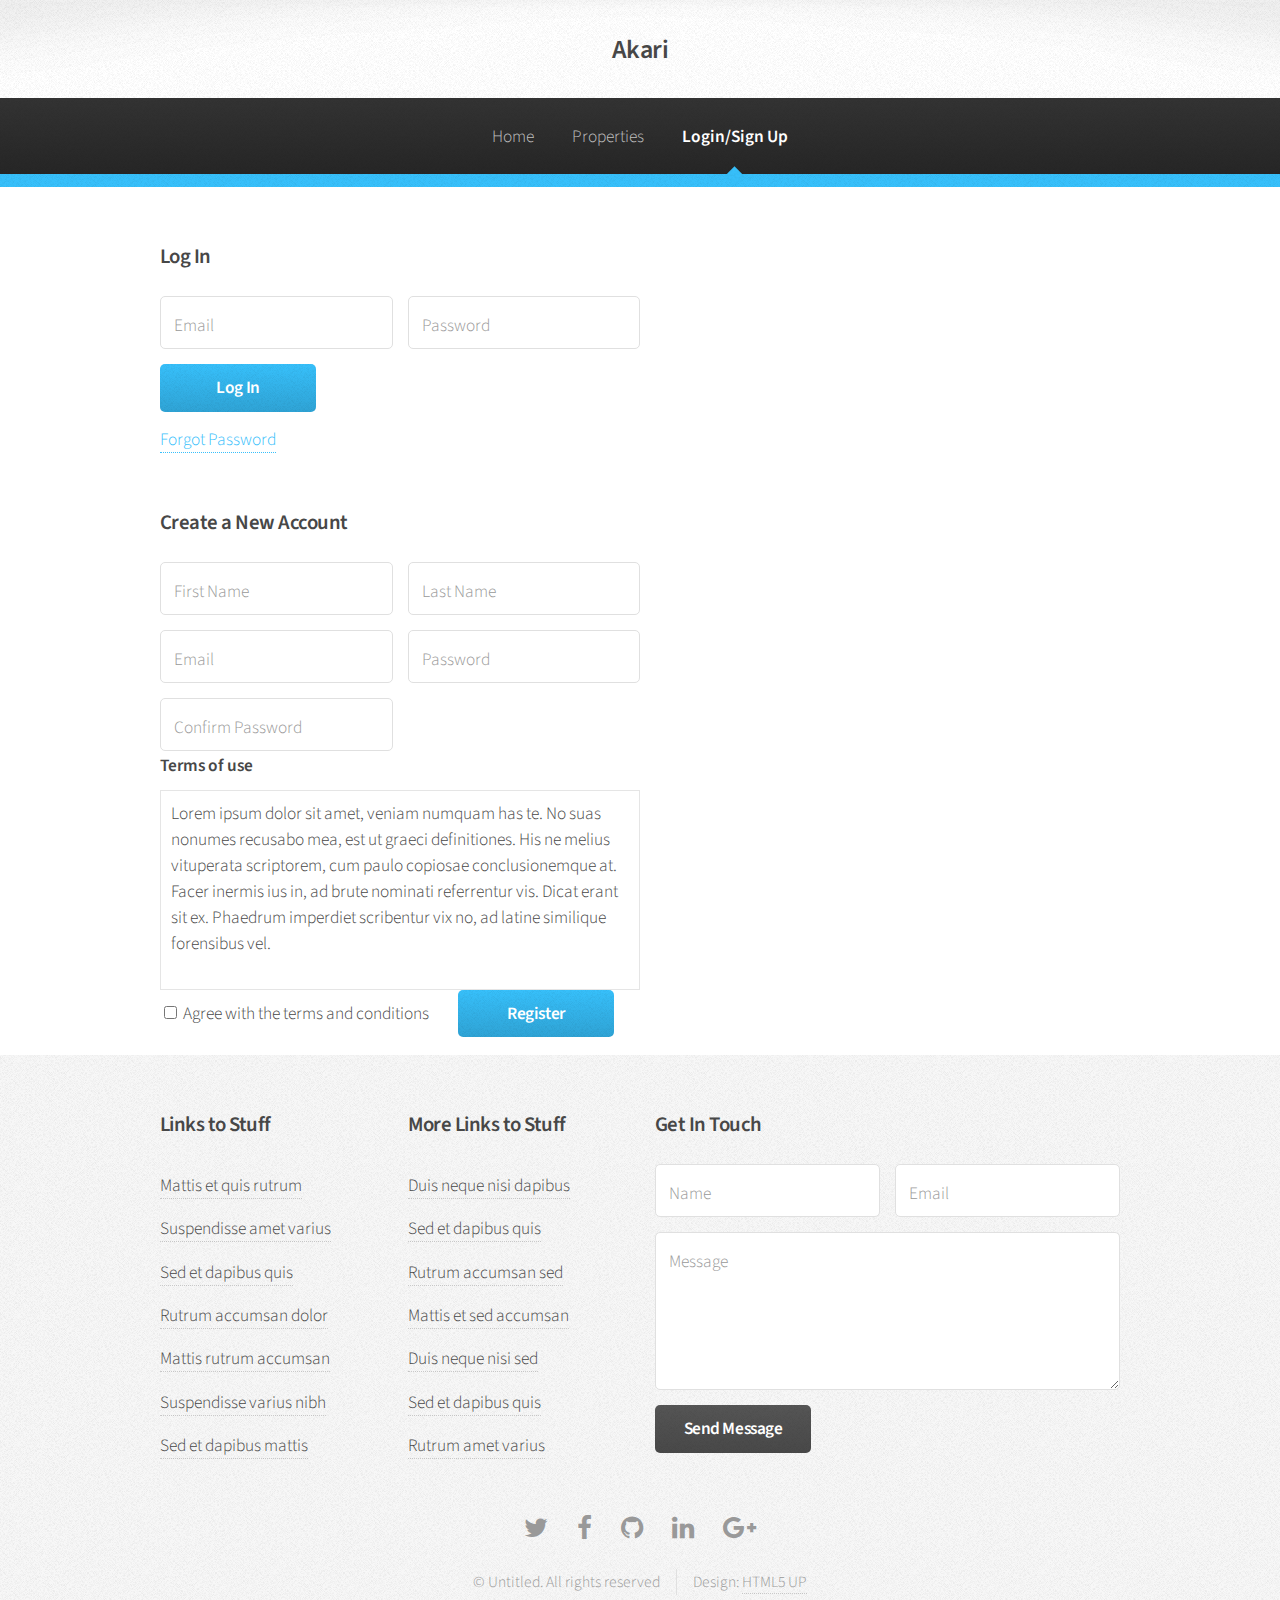
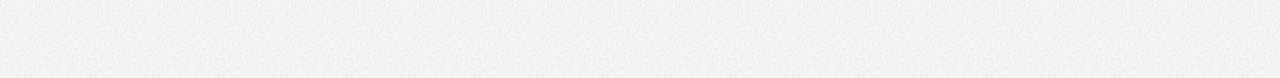
==== commit 1fb50bb7: "new updata" ====
--- a/loginsignup.html
+++ b/loginsignup.html
@@ -21,7 +21,7 @@
 				<div id="header">
 
 					<!-- Logo -->
-						<h1><a href="index.html" id="logo">Akari</a></h1>
+						<h1><a href="index.php" id="logo">Akari</a></h1>
 
 					<!-- Nav -->
 						<nav id="nav">
@@ -68,7 +68,7 @@
                             
                             <section class="6u 12u(narrower)">
 								<h3>Create a New Account</h3>
-								<form action='register.php' method='post'>
+								<form action='register.php' method='post' onsubmit="if(document.getElementById('agree').checked) { return true; } else { alert('Please indicate that you have read and agree to the Terms and Conditions and Privacy Policy'); return false; }">
 									<div class="row 50%">
 										<div class="6u 12u(mobilep)">
 											<input type="text" name="firstName" id="name" placeholder="First Name" required/>
@@ -106,9 +106,32 @@
                                         </script>
                                         
                                     </div>
+                                    
+        <div class="form-group">
+        <label class="col-xs-3 control-label">Terms of use</label>
+        <div class="col-xs-9">
+            <div style="border: 1px solid #e5e5e5; height: 200px; overflow: auto; padding: 10px;">
+                <p>Lorem ipsum dolor sit amet, veniam numquam has te. No suas nonumes recusabo mea, est ut graeci definitiones. His ne melius vituperata scriptorem, cum paulo copiosae conclusionemque at. Facer inermis ius in, ad brute nominati referrentur vis. Dicat erant sit ex. Phaedrum imperdiet scribentur vix no, ad latine similique forensibus vel.</p>
+                <p>Dolore populo vivendum vis eu, mei quaestio liberavisse ex. Electram necessitatibus ut vel, quo at probatus oportere, molestie conclusionemque pri cu. Brute augue tincidunt vim id, ne munere fierent rationibus mei. Ut pro volutpat praesent qualisque, an iisque scripta intellegebat eam.</p>
+                <p>Mea ea nonumy labores lobortis, duo quaestio antiopam inimicus et. Ea natum solet iisque quo, prodesset mnesarchum ne vim. Sonet detraxit temporibus no has. Omnium blandit in vim, mea at omnium oblique.</p>
+                <p>Eum ea quidam oportere imperdiet, facer oportere vituperatoribus eu vix, mea ei iisque legendos hendrerit. Blandit comprehensam eu his, ad eros veniam ridens eum. Id odio lobortis elaboraret pro. Vix te fabulas partiendo.</p>
+                <p>Natum oportere et qui, vis graeco tincidunt instructior an, autem elitr noster per et. Mea eu mundi qualisque. Quo nemore nusquam vituperata et, mea ut abhorreant deseruisse, cu nostrud postulant dissentias qui. Postea tincidunt vel eu.</p>
+                <p>Ad eos alia inermis nominavi, eum nibh docendi definitionem no. Ius eu stet mucius nonumes, no mea facilis philosophia necessitatibus. Te eam vidit iisque legendos, vero meliore deserunt ius ea. An qui inimicus inciderint.</p>
+            </div>
+        </div>
+    </div>
+                                    
+                                    
+                                    
+                                    
+                                    
 									<div class="row 50%">
 										<div class="12u">
 											<ul class="actions">
+                                                
+<li><input type="checkbox" name="checkbox" value="check" id="agree" /></li> Agree with the terms and conditions
+                                                
+
 												<li><input type="submit" class="button" value="Register" /></li>
 											</ul>
 										</div>
@@ -119,6 +142,8 @@
 						</div>
 					</div>
 				</section>
+            
+   
 
 			<!-- Footer -->
 				<div id="footer">
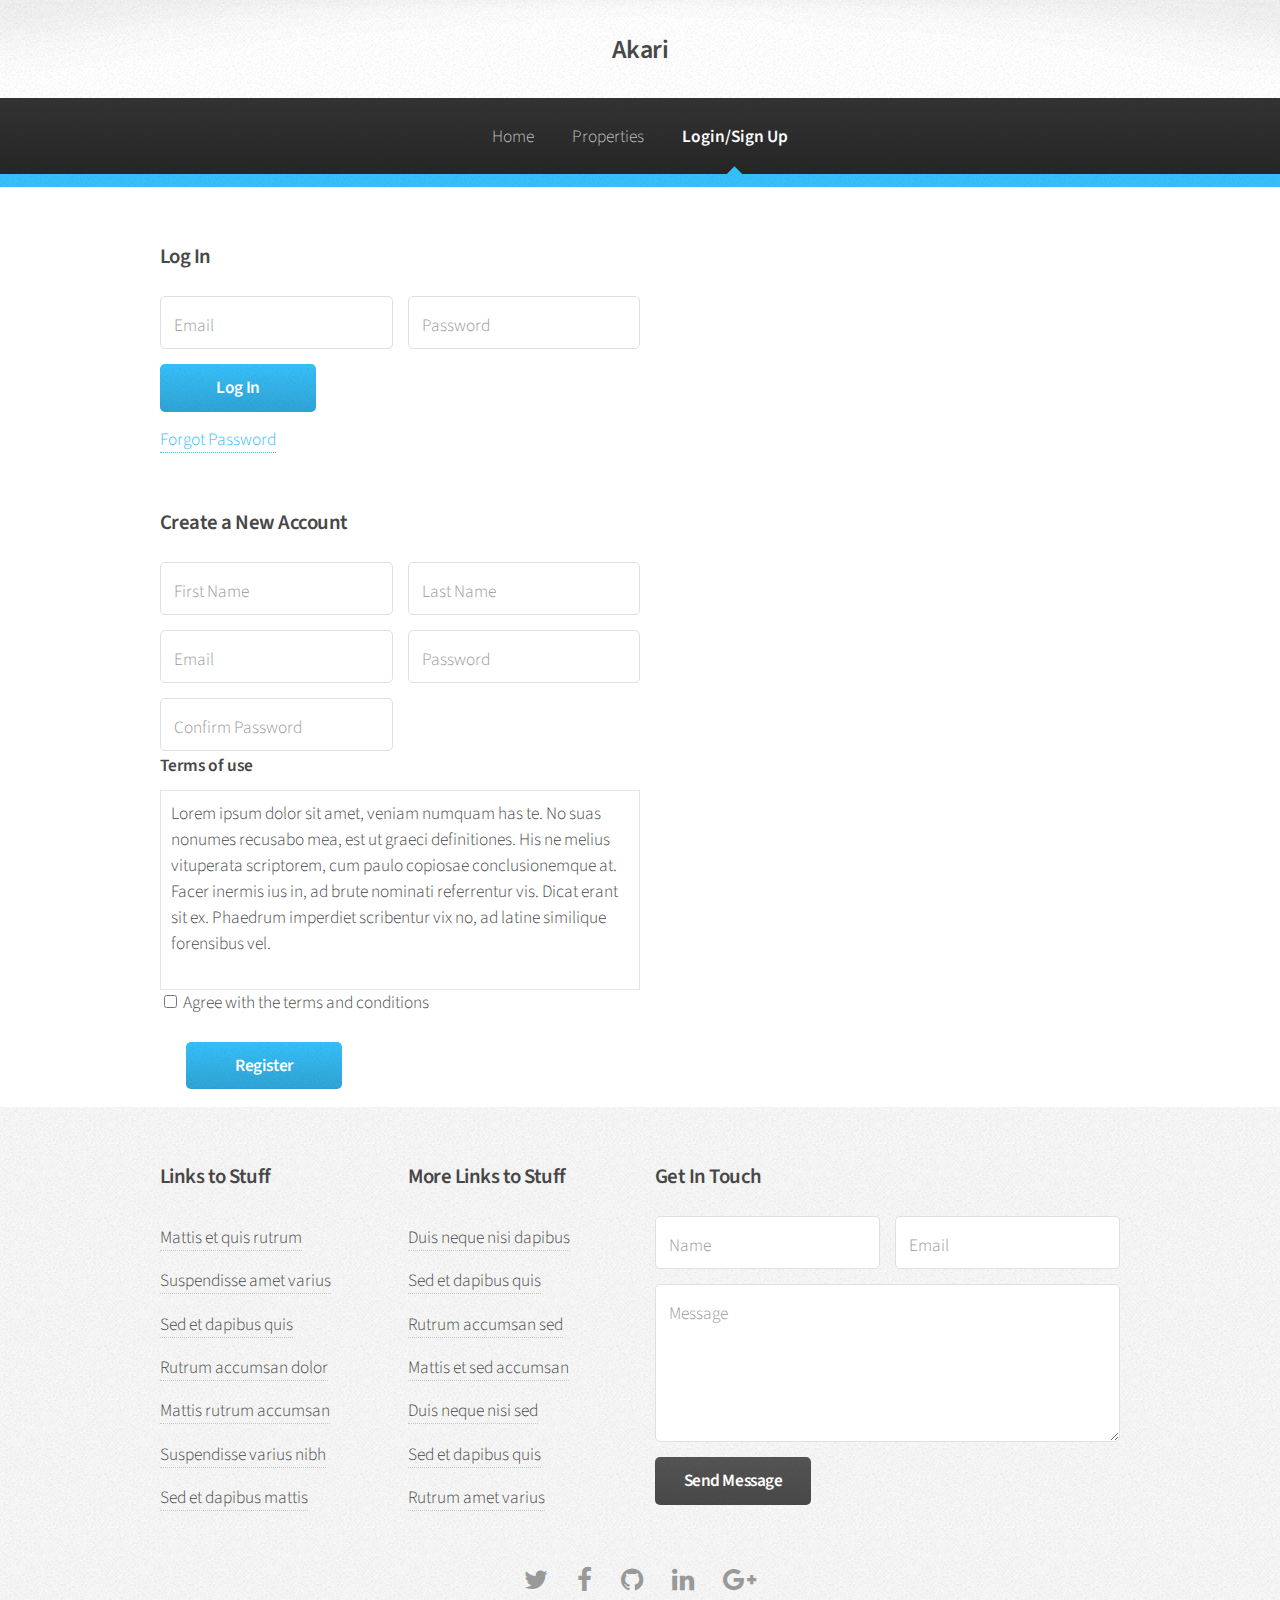
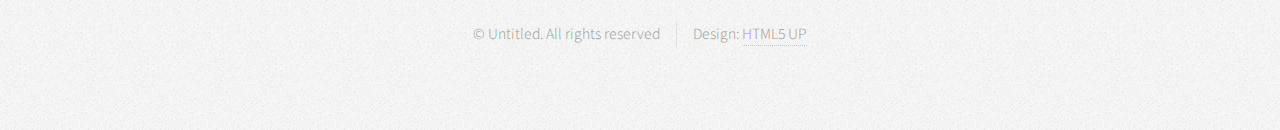
==== commit c0097142: "break" ====
--- a/loginsignup.html
+++ b/loginsignup.html
@@ -131,7 +131,7 @@
                                                 
 <li><input type="checkbox" name="checkbox" value="check" id="agree" /></li> Agree with the terms and conditions
                                                 
-
+  <br><br>
 												<li><input type="submit" class="button" value="Register" /></li>
 											</ul>
 										</div>
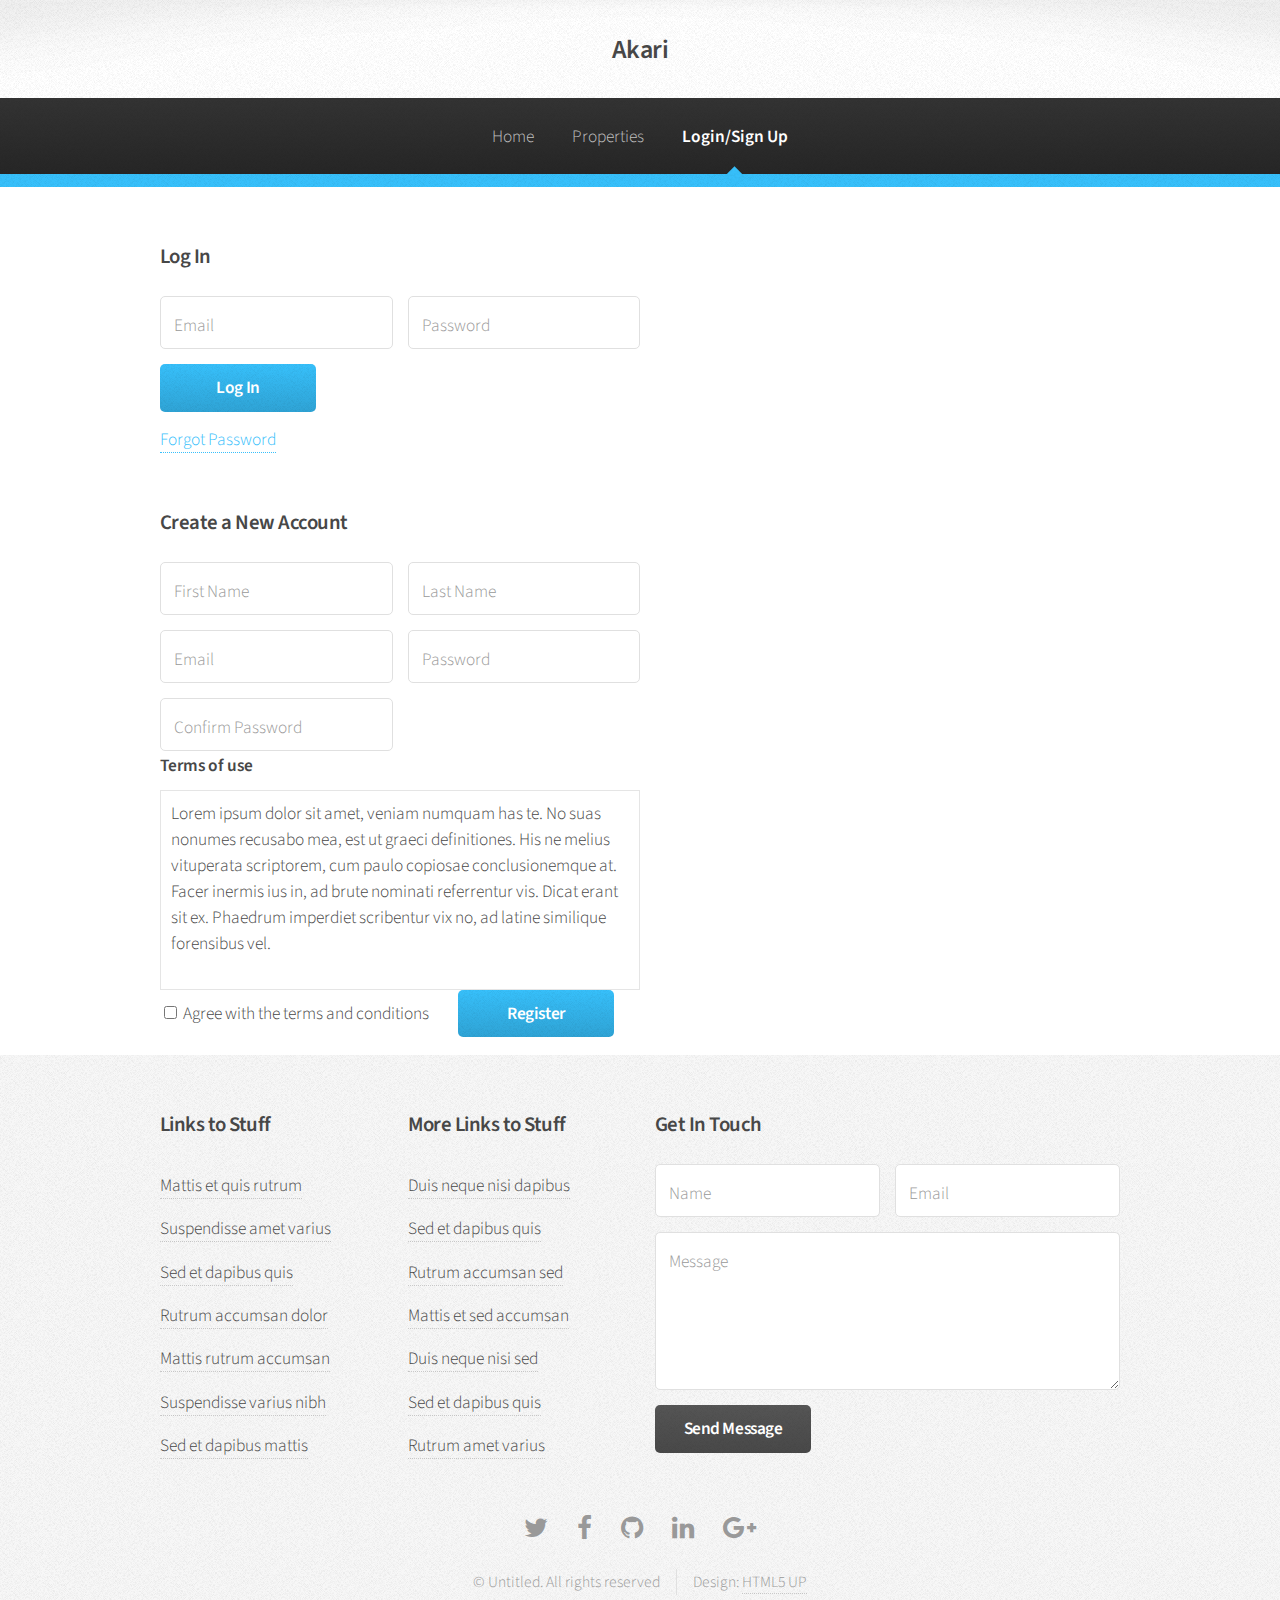
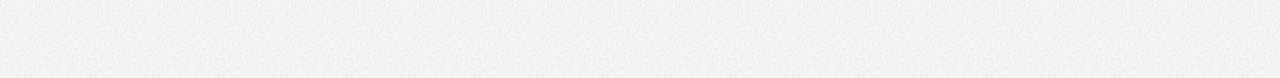
==== commit 717a373d: "profile" ====
--- a/loginsignup.html
+++ b/loginsignup.html
@@ -131,7 +131,7 @@
                                                 
 <li><input type="checkbox" name="checkbox" value="check" id="agree" /></li> Agree with the terms and conditions
                                                 
-  <br><br>
+
 												<li><input type="submit" class="button" value="Register" /></li>
 											</ul>
 										</div>
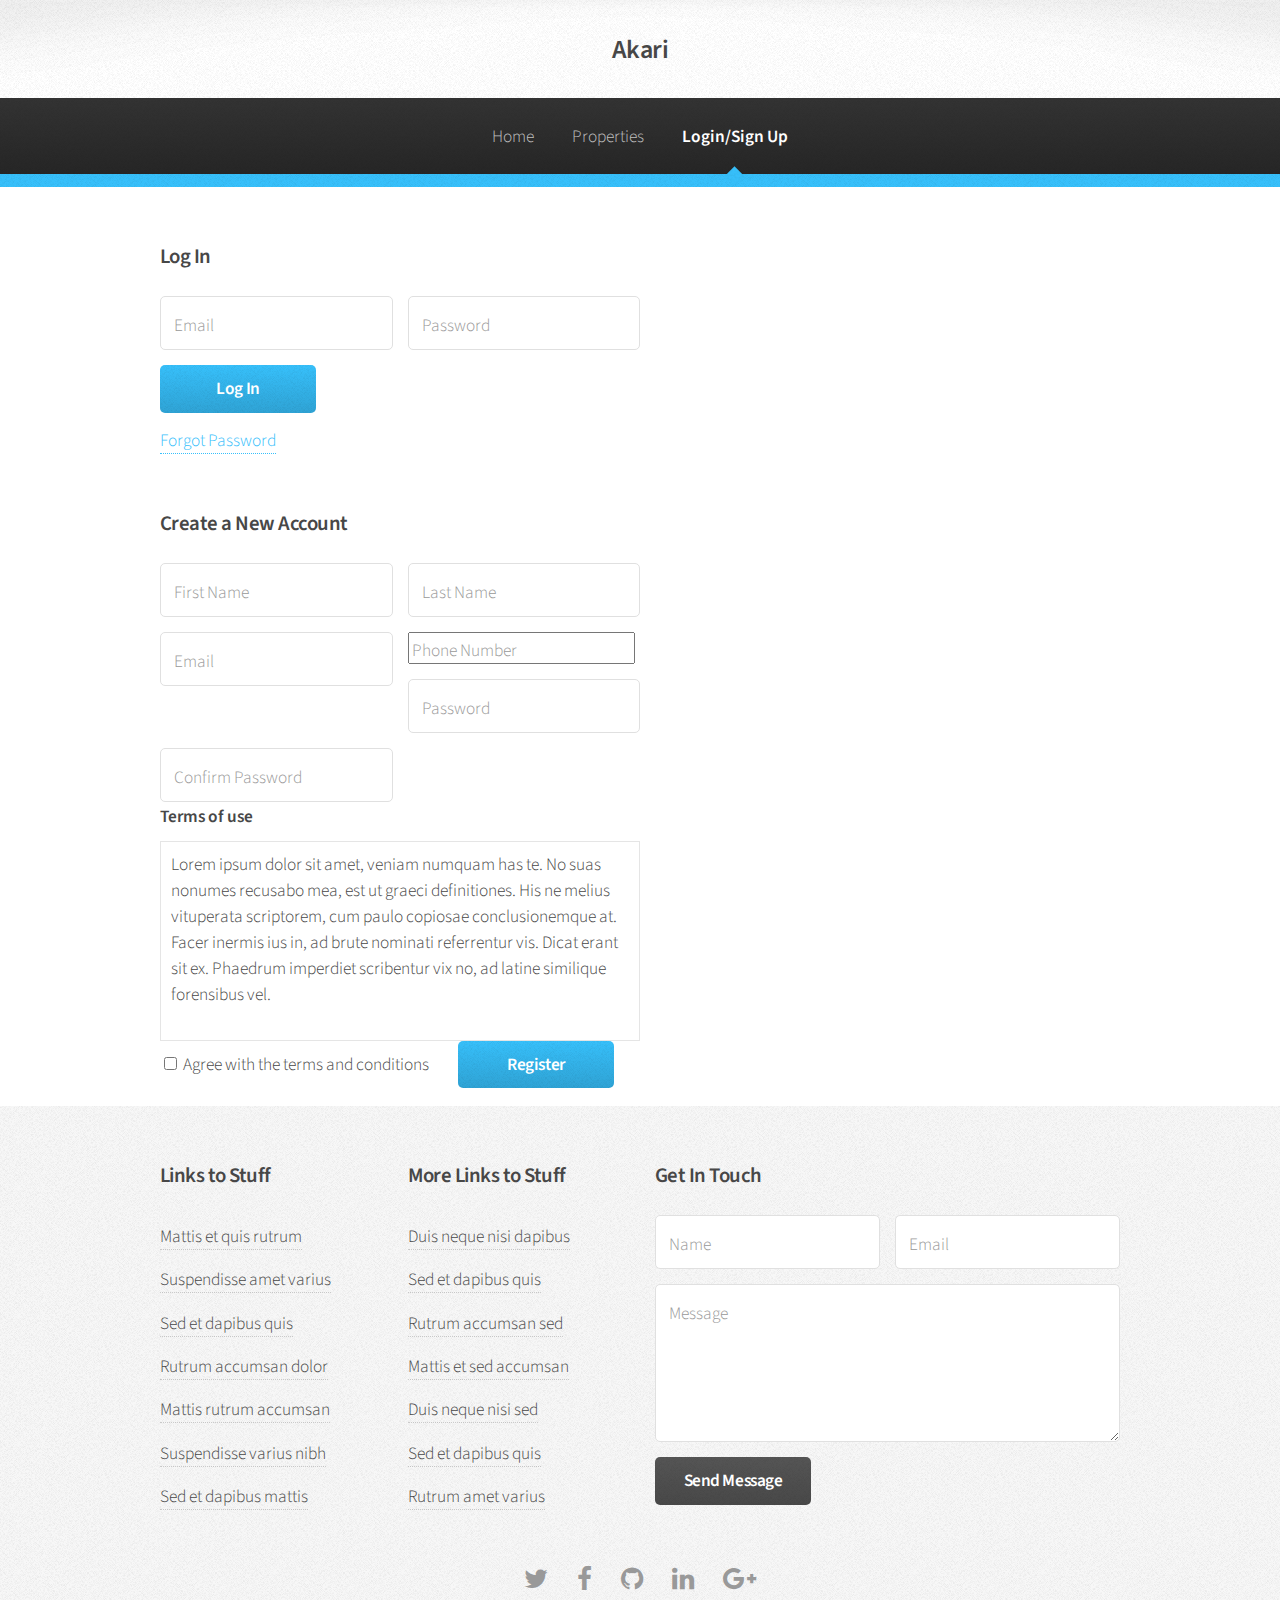
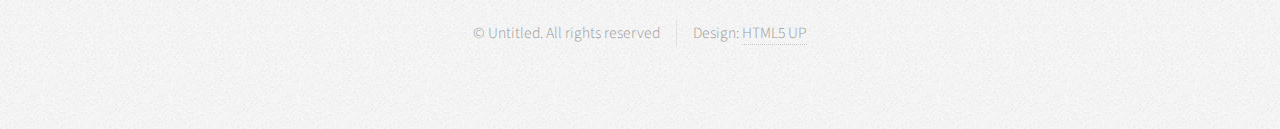
==== commit 331f185f: "Increased Readability, corrected more bugs from database modificaiton" ====
--- a/loginsignup.html
+++ b/loginsignup.html
@@ -1,233 +1,237 @@
 <!DOCTYPE HTML>
 <!--
-	Arcana by HTML5 UP
-	html5up.net | @ajlkn
-	Free for personal and commercial use under the CCA 3.0 license (html5up.net/license)
+Arcana by HTML5 UP
+html5up.net | @ajlkn
+Free for personal and commercial use under the CCA 3.0 license (html5up.net/license)
 -->
 <html>
-	<head>
-		<title>Log In or Sign Up</title>
-		<meta charset="utf-8" />
-		<meta name="viewport" content="width=device-width, initial-scale=1" />
-		<!--[if lte IE 8]><script src="assets/js/ie/html5shiv.js"></script><![endif]-->
-		<link rel="stylesheet" href="assets/css/main.css" />
-		<!--[if lte IE 8]><link rel="stylesheet" href="assets/css/ie8.css" /><![endif]-->
-		<!--[if lte IE 9]><link rel="stylesheet" href="assets/css/ie9.css" /><![endif]-->
-	</head>
-	<body>
-		<div id="page-wrapper">
-
-			<!-- Header -->
-				<div id="header">
-
-					<!-- Logo -->
-						<h1><a href="index.php" id="logo">Akari</a></h1>
-
-					<!-- Nav -->
-						<nav id="nav">
-							<ul>
-								<li><a href="index.php">Home</a></li>
-								<li><a href="properties.php">Properties</a></li>
-                                <li class="current"><a href="loginsignup.html">Login/Sign Up</a></li>
-							</ul>
-						</nav>
-				</div>
-
-			<!-- Main -->
-            
-				<section class="wrapper style1">
-					<div class="container">
-						<div id="content">
-
-							<!-- Content -->
-
-				            <section class="6u 12u(narrower)">
-								<h3>Log In</h3>
-								<form action='login.php' method='post'>
-									<div class="row 50%">
-										<div class="6u 12u(mobilep)">
-											<input type="email" name="email" id="name" placeholder="Email" />
-										</div>
-										<div class="6u 12u(mobilep)">
-											<input type="password" name="password" id="email" placeholder="Password" />
-										</div>
-									</div>
-									<div class="row 50%">
-										<div class="12u">
-											<ul class="actions">
-												<li><input type="submit" class="button" value="Log In" /></li>
-											</ul>
-										</div>
-                                        <div class="12u">
-											<a href="forgot.php"> Forgot Password</a>
-										</div>
-									</div>
-								</form>
-							</section>
-                            <br><br>
-                            
-                            <section class="6u 12u(narrower)">
-								<h3>Create a New Account</h3>
-								<form action='register.php' method='post' onsubmit="if(document.getElementById('agree').checked) { return true; } else { alert('Please indicate that you have read and agree to the Terms and Conditions and Privacy Policy'); return false; }">
-									<div class="row 50%">
-										<div class="6u 12u(mobilep)">
-											<input type="text" name="firstName" id="name" placeholder="First Name" required/>
-										</div>
-										<div class="6u 12u(mobilep)">
-											<input type="text" name="lastName" id="email" placeholder="Last Name" required/>
-										</div>
-                                        <br>
-                                        <div class="6u 12u(mobilep)">
-											<input type="email" name="email" id="email" placeholder="Email" required/>
-										</div>
-                                        <br>
-                                        <div class="6u 12u(mobilep)">
-											<input type="password" name="password" id="password" placeholder="Password" required/>
-										</div>
-                                        <div class="6u 12u(mobilep)">
-											<input type="password" name="passwordConfirm" id="passConfirm" placeholder="Confirm Password" required/>
-
-										</div>
-                                        
-                                        <!-- Script to make sure the confirm password is the same as the password -->
-                                        <script> 
-                                            var password = document.getElementById('password')
-                                            , confirm_password = document.getElementById('passConfirm');
-
-                                            function validatePassword(){
-                                                if(password.value != confirm_password.value) {
-                                                    confirm_password.setCustomValidity('Passwords Do not Match');
-                                                } else {
-                                                    confirm_password.setCustomValidity('');
-                                                }
+    <head>
+        <title>Log In or Sign Up</title>
+        <meta charset="utf-8" />
+        <meta name="viewport" content="width=device-width, initial-scale=1" />
+        <!--[if lte IE 8]><script src="assets/js/ie/html5shiv.js"></script><![endif]-->
+        <link rel="stylesheet" href="assets/css/main.css" />
+        <!--[if lte IE 8]><link rel="stylesheet" href="assets/css/ie8.css" /><![endif]-->
+        <!--[if lte IE 9]><link rel="stylesheet" href="assets/css/ie9.css" /><![endif]-->
+    </head>
+    <body>
+        <div id="page-wrapper">
+
+            <!-- Header -->
+            <div id="header">
+
+                <!-- Logo -->
+                <h1><a href="index.php" id="logo">Akari</a></h1>
+
+                <!-- Nav -->
+                <nav id="nav">
+                    <ul>
+                        <li><a href="index.php">Home</a></li>
+                        <li><a href="properties.php">Properties</a></li>
+                        <li class="current"><a href="loginsignup.html">Login/Sign Up</a></li>
+                    </ul>
+                </nav>
+            </div>
+
+            <!-- Main -->
+
+            <section class="wrapper style1">
+                <div class="container">
+                    <div id="content">
+
+                        <!-- Content -->
+
+                        <section class="6u 12u(narrower)">
+                            <h3>Log In</h3>
+                            <form action='login.php' method='post'>
+                                <div class="row 50%">
+                                    <div class="6u 12u(mobilep)">
+                                        <input type="email" name="email" id="name" placeholder="Email" />
+                                    </div>
+                                    <div class="6u 12u(mobilep)">
+                                        <input type="password" name="password" id="email" placeholder="Password" />
+                                    </div>
+                                </div>
+                                <div class="row 50%">
+                                    <div class="12u">
+                                        <ul class="actions">
+                                            <li><input type="submit" class="button" value="Log In" /></li>
+                                        </ul>
+                                    </div>
+                                    <div class="12u">
+                                        <a href="forgot.php"> Forgot Password</a>
+                                    </div>
+                                </div>
+                            </form>
+                        </section>
+                        <br><br>
+
+                        <section class="6u 12u(narrower)">
+                            <h3>Create a New Account</h3>
+                            <form action='register.php' method='post' onsubmit="if(document.getElementById('agree').checked) { return true; } else { alert('Please indicate that you have read and agree to the Terms and Conditions and Privacy Policy'); return false; }">
+                                <div class="row 50%">
+                                    <div class="6u 12u(mobilep)">
+                                        <input type="text" name="firstName" id="name" placeholder="First Name" required/>
+                                    </div>
+                                    <div class="6u 12u(mobilep)">
+                                        <input type="text" name="lastName" id="email" placeholder="Last Name" required/>
+                                    </div>
+                                    <br>
+                                    <div class="6u 12u(mobilep)">
+                                        <input type="email" name="email" id="email" placeholder="Email" required/>
+                                    </div>
+                                    <br>
+                                    <div class="6u 12u(mobilep)">
+                                        <input type="tel" name="phone" id="phone" placeholder="Phone Number" required/>
+                                    </div>
+                                    <br>
+                                    <div class="6u 12u(mobilep)">
+                                        <input type="password" name="password" id="password" placeholder="Password" required/>
+                                    </div>
+                                    <div class="6u 12u(mobilep)">
+                                        <input type="password" name="passwordConfirm" id="passConfirm" placeholder="Confirm Password" required/>
+
+                                    </div>
+
+                                    <!-- Script to make sure the confirm password is the same as the password -->
+                                    <script> 
+                                        var password = document.getElementById('password')
+                                        , confirm_password = document.getElementById('passConfirm');
+
+                                        function validatePassword(){
+                                            if(password.value != confirm_password.value) {
+                                                confirm_password.setCustomValidity('Passwords Do not Match');
+                                            } else {
+                                                confirm_password.setCustomValidity('');
                                             }
-                                            password.onchange = validatePassword;
-                                            confirm_password.onkeyup = validatePassword;
-                                        </script>
-                                        
-                                    </div>
-                                    
-        <div class="form-group">
-        <label class="col-xs-3 control-label">Terms of use</label>
-        <div class="col-xs-9">
-            <div style="border: 1px solid #e5e5e5; height: 200px; overflow: auto; padding: 10px;">
-                <p>Lorem ipsum dolor sit amet, veniam numquam has te. No suas nonumes recusabo mea, est ut graeci definitiones. His ne melius vituperata scriptorem, cum paulo copiosae conclusionemque at. Facer inermis ius in, ad brute nominati referrentur vis. Dicat erant sit ex. Phaedrum imperdiet scribentur vix no, ad latine similique forensibus vel.</p>
-                <p>Dolore populo vivendum vis eu, mei quaestio liberavisse ex. Electram necessitatibus ut vel, quo at probatus oportere, molestie conclusionemque pri cu. Brute augue tincidunt vim id, ne munere fierent rationibus mei. Ut pro volutpat praesent qualisque, an iisque scripta intellegebat eam.</p>
-                <p>Mea ea nonumy labores lobortis, duo quaestio antiopam inimicus et. Ea natum solet iisque quo, prodesset mnesarchum ne vim. Sonet detraxit temporibus no has. Omnium blandit in vim, mea at omnium oblique.</p>
-                <p>Eum ea quidam oportere imperdiet, facer oportere vituperatoribus eu vix, mea ei iisque legendos hendrerit. Blandit comprehensam eu his, ad eros veniam ridens eum. Id odio lobortis elaboraret pro. Vix te fabulas partiendo.</p>
-                <p>Natum oportere et qui, vis graeco tincidunt instructior an, autem elitr noster per et. Mea eu mundi qualisque. Quo nemore nusquam vituperata et, mea ut abhorreant deseruisse, cu nostrud postulant dissentias qui. Postea tincidunt vel eu.</p>
-                <p>Ad eos alia inermis nominavi, eum nibh docendi definitionem no. Ius eu stet mucius nonumes, no mea facilis philosophia necessitatibus. Te eam vidit iisque legendos, vero meliore deserunt ius ea. An qui inimicus inciderint.</p>
+                                        }
+                                        password.onchange = validatePassword;
+                                        confirm_password.onkeyup = validatePassword;
+                                    </script>
+
+                                </div>
+
+                                <div class="form-group">
+                                    <label class="col-xs-3 control-label">Terms of use</label>
+                                    <div class="col-xs-9">
+                                        <div style="border: 1px solid #e5e5e5; height: 200px; overflow: auto; padding: 10px;">
+                                            <p>Lorem ipsum dolor sit amet, veniam numquam has te. No suas nonumes recusabo mea, est ut graeci definitiones. His ne melius vituperata scriptorem, cum paulo copiosae conclusionemque at. Facer inermis ius in, ad brute nominati referrentur vis. Dicat erant sit ex. Phaedrum imperdiet scribentur vix no, ad latine similique forensibus vel.</p>
+                                            <p>Dolore populo vivendum vis eu, mei quaestio liberavisse ex. Electram necessitatibus ut vel, quo at probatus oportere, molestie conclusionemque pri cu. Brute augue tincidunt vim id, ne munere fierent rationibus mei. Ut pro volutpat praesent qualisque, an iisque scripta intellegebat eam.</p>
+                                            <p>Mea ea nonumy labores lobortis, duo quaestio antiopam inimicus et. Ea natum solet iisque quo, prodesset mnesarchum ne vim. Sonet detraxit temporibus no has. Omnium blandit in vim, mea at omnium oblique.</p>
+                                            <p>Eum ea quidam oportere imperdiet, facer oportere vituperatoribus eu vix, mea ei iisque legendos hendrerit. Blandit comprehensam eu his, ad eros veniam ridens eum. Id odio lobortis elaboraret pro. Vix te fabulas partiendo.</p>
+                                            <p>Natum oportere et qui, vis graeco tincidunt instructior an, autem elitr noster per et. Mea eu mundi qualisque. Quo nemore nusquam vituperata et, mea ut abhorreant deseruisse, cu nostrud postulant dissentias qui. Postea tincidunt vel eu.</p>
+                                            <p>Ad eos alia inermis nominavi, eum nibh docendi definitionem no. Ius eu stet mucius nonumes, no mea facilis philosophia necessitatibus. Te eam vidit iisque legendos, vero meliore deserunt ius ea. An qui inimicus inciderint.</p>
+                                        </div>
+                                    </div>
+                                </div>
+
+
+
+
+
+                                <div class="row 50%">
+                                    <div class="12u">
+                                        <ul class="actions">
+
+                                            <li><input type="checkbox" name="checkbox" value="check" id="agree" /></li> Agree with the terms and conditions
+
+
+                                            <li><input type="submit" class="button" value="Register" /></li>
+                                        </ul>
+                                    </div>
+                                </div>
+                            </form>
+                        </section>
+
+                    </div>
+                </div>
+            </section>
+
+
+
+            <!-- Footer -->
+            <div id="footer">
+                <div class="container">
+                    <div class="row">
+                        <section class="3u 6u(narrower) 12u$(mobilep)">
+                            <h3>Links to Stuff</h3>
+                            <ul class="links">
+                                <li><a href="#">Mattis et quis rutrum</a></li>
+                                <li><a href="#">Suspendisse amet varius</a></li>
+                                <li><a href="#">Sed et dapibus quis</a></li>
+                                <li><a href="#">Rutrum accumsan dolor</a></li>
+                                <li><a href="#">Mattis rutrum accumsan</a></li>
+                                <li><a href="#">Suspendisse varius nibh</a></li>
+                                <li><a href="#">Sed et dapibus mattis</a></li>
+                            </ul>
+                        </section>
+                        <section class="3u 6u$(narrower) 12u$(mobilep)">
+                            <h3>More Links to Stuff</h3>
+                            <ul class="links">
+                                <li><a href="#">Duis neque nisi dapibus</a></li>
+                                <li><a href="#">Sed et dapibus quis</a></li>
+                                <li><a href="#">Rutrum accumsan sed</a></li>
+                                <li><a href="#">Mattis et sed accumsan</a></li>
+                                <li><a href="#">Duis neque nisi sed</a></li>
+                                <li><a href="#">Sed et dapibus quis</a></li>
+                                <li><a href="#">Rutrum amet varius</a></li>
+                            </ul>
+                        </section>
+                        <section class="6u 12u(narrower)">
+                            <h3>Get In Touch</h3>
+                            <form>
+                                <div class="row 50%">
+                                    <div class="6u 12u(mobilep)">
+                                        <input type="text" name="name" id="name" placeholder="Name" />
+                                    </div>
+                                    <div class="6u 12u(mobilep)">
+                                        <input type="email" name="email" id="email" placeholder="Email" />
+                                    </div>
+                                </div>
+                                <div class="row 50%">
+                                    <div class="12u">
+                                        <textarea name="message" id="message" placeholder="Message" rows="5"></textarea>
+                                    </div>
+                                </div>
+                                <div class="row 50%">
+                                    <div class="12u">
+                                        <ul class="actions">
+                                            <li><input type="submit" class="button alt" value="Send Message" /></li>
+                                        </ul>
+                                    </div>
+                                </div>
+                            </form>
+                        </section>
+                    </div>
+                </div>
+
+                <!-- Icons -->
+                <ul class="icons">
+                    <li><a href="#" class="icon fa-twitter"><span class="label">Twitter</span></a></li>
+                    <li><a href="#" class="icon fa-facebook"><span class="label">Facebook</span></a></li>
+                    <li><a href="#" class="icon fa-github"><span class="label">GitHub</span></a></li>
+                    <li><a href="#" class="icon fa-linkedin"><span class="label">LinkedIn</span></a></li>
+                    <li><a href="#" class="icon fa-google-plus"><span class="label">Google+</span></a></li>
+                </ul>
+
+                <!-- Copyright -->
+                <div class="copyright">
+                    <ul class="menu">
+                        <li>&copy; Untitled. All rights reserved</li><li>Design: <a href="http://html5up.net">HTML5 UP</a></li>
+                    </ul>
+                </div>
+
             </div>
+
         </div>
-    </div>
-                                    
-                                    
-                                    
-                                    
-                                    
-									<div class="row 50%">
-										<div class="12u">
-											<ul class="actions">
-                                                
-<li><input type="checkbox" name="checkbox" value="check" id="agree" /></li> Agree with the terms and conditions
-                                                
-
-												<li><input type="submit" class="button" value="Register" /></li>
-											</ul>
-										</div>
-									</div>
-								</form>
-							</section>
-
-						</div>
-					</div>
-				</section>
-            
-   
-
-			<!-- Footer -->
-				<div id="footer">
-					<div class="container">
-						<div class="row">
-							<section class="3u 6u(narrower) 12u$(mobilep)">
-								<h3>Links to Stuff</h3>
-								<ul class="links">
-									<li><a href="#">Mattis et quis rutrum</a></li>
-									<li><a href="#">Suspendisse amet varius</a></li>
-									<li><a href="#">Sed et dapibus quis</a></li>
-									<li><a href="#">Rutrum accumsan dolor</a></li>
-									<li><a href="#">Mattis rutrum accumsan</a></li>
-									<li><a href="#">Suspendisse varius nibh</a></li>
-									<li><a href="#">Sed et dapibus mattis</a></li>
-								</ul>
-							</section>
-							<section class="3u 6u$(narrower) 12u$(mobilep)">
-								<h3>More Links to Stuff</h3>
-								<ul class="links">
-									<li><a href="#">Duis neque nisi dapibus</a></li>
-									<li><a href="#">Sed et dapibus quis</a></li>
-									<li><a href="#">Rutrum accumsan sed</a></li>
-									<li><a href="#">Mattis et sed accumsan</a></li>
-									<li><a href="#">Duis neque nisi sed</a></li>
-									<li><a href="#">Sed et dapibus quis</a></li>
-									<li><a href="#">Rutrum amet varius</a></li>
-								</ul>
-							</section>
-							<section class="6u 12u(narrower)">
-								<h3>Get In Touch</h3>
-								<form>
-									<div class="row 50%">
-										<div class="6u 12u(mobilep)">
-											<input type="text" name="name" id="name" placeholder="Name" />
-										</div>
-										<div class="6u 12u(mobilep)">
-											<input type="email" name="email" id="email" placeholder="Email" />
-										</div>
-									</div>
-									<div class="row 50%">
-										<div class="12u">
-											<textarea name="message" id="message" placeholder="Message" rows="5"></textarea>
-										</div>
-									</div>
-									<div class="row 50%">
-										<div class="12u">
-											<ul class="actions">
-												<li><input type="submit" class="button alt" value="Send Message" /></li>
-											</ul>
-										</div>
-									</div>
-								</form>
-							</section>
-						</div>
-					</div>
-
-					<!-- Icons -->
-						<ul class="icons">
-							<li><a href="#" class="icon fa-twitter"><span class="label">Twitter</span></a></li>
-							<li><a href="#" class="icon fa-facebook"><span class="label">Facebook</span></a></li>
-							<li><a href="#" class="icon fa-github"><span class="label">GitHub</span></a></li>
-							<li><a href="#" class="icon fa-linkedin"><span class="label">LinkedIn</span></a></li>
-							<li><a href="#" class="icon fa-google-plus"><span class="label">Google+</span></a></li>
-						</ul>
-
-					<!-- Copyright -->
-						<div class="copyright">
-							<ul class="menu">
-								<li>&copy; Untitled. All rights reserved</li><li>Design: <a href="http://html5up.net">HTML5 UP</a></li>
-							</ul>
-						</div>
-
-				</div>
-
-		</div>
-
-		<!-- Scripts -->
-			<script src="assets/js/jquery.min.js"></script>
-			<script src="assets/js/jquery.dropotron.min.js"></script>
-			<script src="assets/js/skel.min.js"></script>
-			<script src="assets/js/util.js"></script>
-			<!--[if lte IE 8]><script src="assets/js/ie/respond.min.js"></script><![endif]-->
-			<script src="assets/js/main.js"></script>
-
-	</body>
+
+        <!-- Scripts -->
+        <script src="assets/js/jquery.min.js"></script>
+        <script src="assets/js/jquery.dropotron.min.js"></script>
+        <script src="assets/js/skel.min.js"></script>
+        <script src="assets/js/util.js"></script>
+        <!--[if lte IE 8]><script src="assets/js/ie/respond.min.js"></script><![endif]-->
+        <script src="assets/js/main.js"></script>
+
+    </body>
 </html>--- a/assets/css/main.css
+++ b/assets/css/main.css
@@ -1940,6 +1940,8 @@
 	input[type="text"],
 	input[type="password"],
 	input[type="email"],
+    input[type="tel"]
+    input[type="number"],
 	textarea {
 		-moz-appearance: none;
 		-webkit-appearance: none;
@@ -1963,13 +1965,16 @@
 		input[type="text"]:focus,
 		input[type="password"]:focus,
 		input[type="email"]:focus,
+        input[type="tel"]:focus
+        input[type="number"]:focus,
 		textarea:focus {
 			border-color: #37c0fb;
 		}
 
 	input[type="text"],
 	input[type="password"],
-	input[type="email"] {
+	input[type="email"],
+    input[type="tel"],{
 		line-height: 1em;
 	}
 
@@ -3148,5 +3153,56 @@
 				padding: 2em 20px;
 				text-align: left;
 			}
+        
+        
+        /* Style the form */
+#regForm {
+  background-color: #ffffff;
+  margin: 100px auto;
+  padding: 40px;
+  width: 70%;
+  min-width: 300px;
+}
+
+/* Style the input fields */
+input {
+  padding: 10px;
+  width: 100%;
+  font-size: 17px;
+  font-family: Raleway;
+  border: 1px solid #aaaaaa;
+}
+
+/* Mark input boxes that gets an error on validation: */
+input.invalid {
+  background-color: #ffdddd;
+}
+
+/* Hide all steps by default: */
+.tab {
+  display: none;
+}
+
+/* Make circles that indicate the steps of the form: */
+.step {
+  height: 15px;
+  width: 15px;
+  margin: 0 2px;
+  background-color: #bbbbbb;
+  border: none; 
+  border-radius: 50%;
+  display: inline-block;
+  opacity: 0.5;
+}
+
+/* Mark the active step: */
+.step.active {
+  opacity: 1;
+}
+
+/* Mark the steps that are finished and valid: */
+.step.finish {
+  background-color: #4CAF50;
+}
 
 	}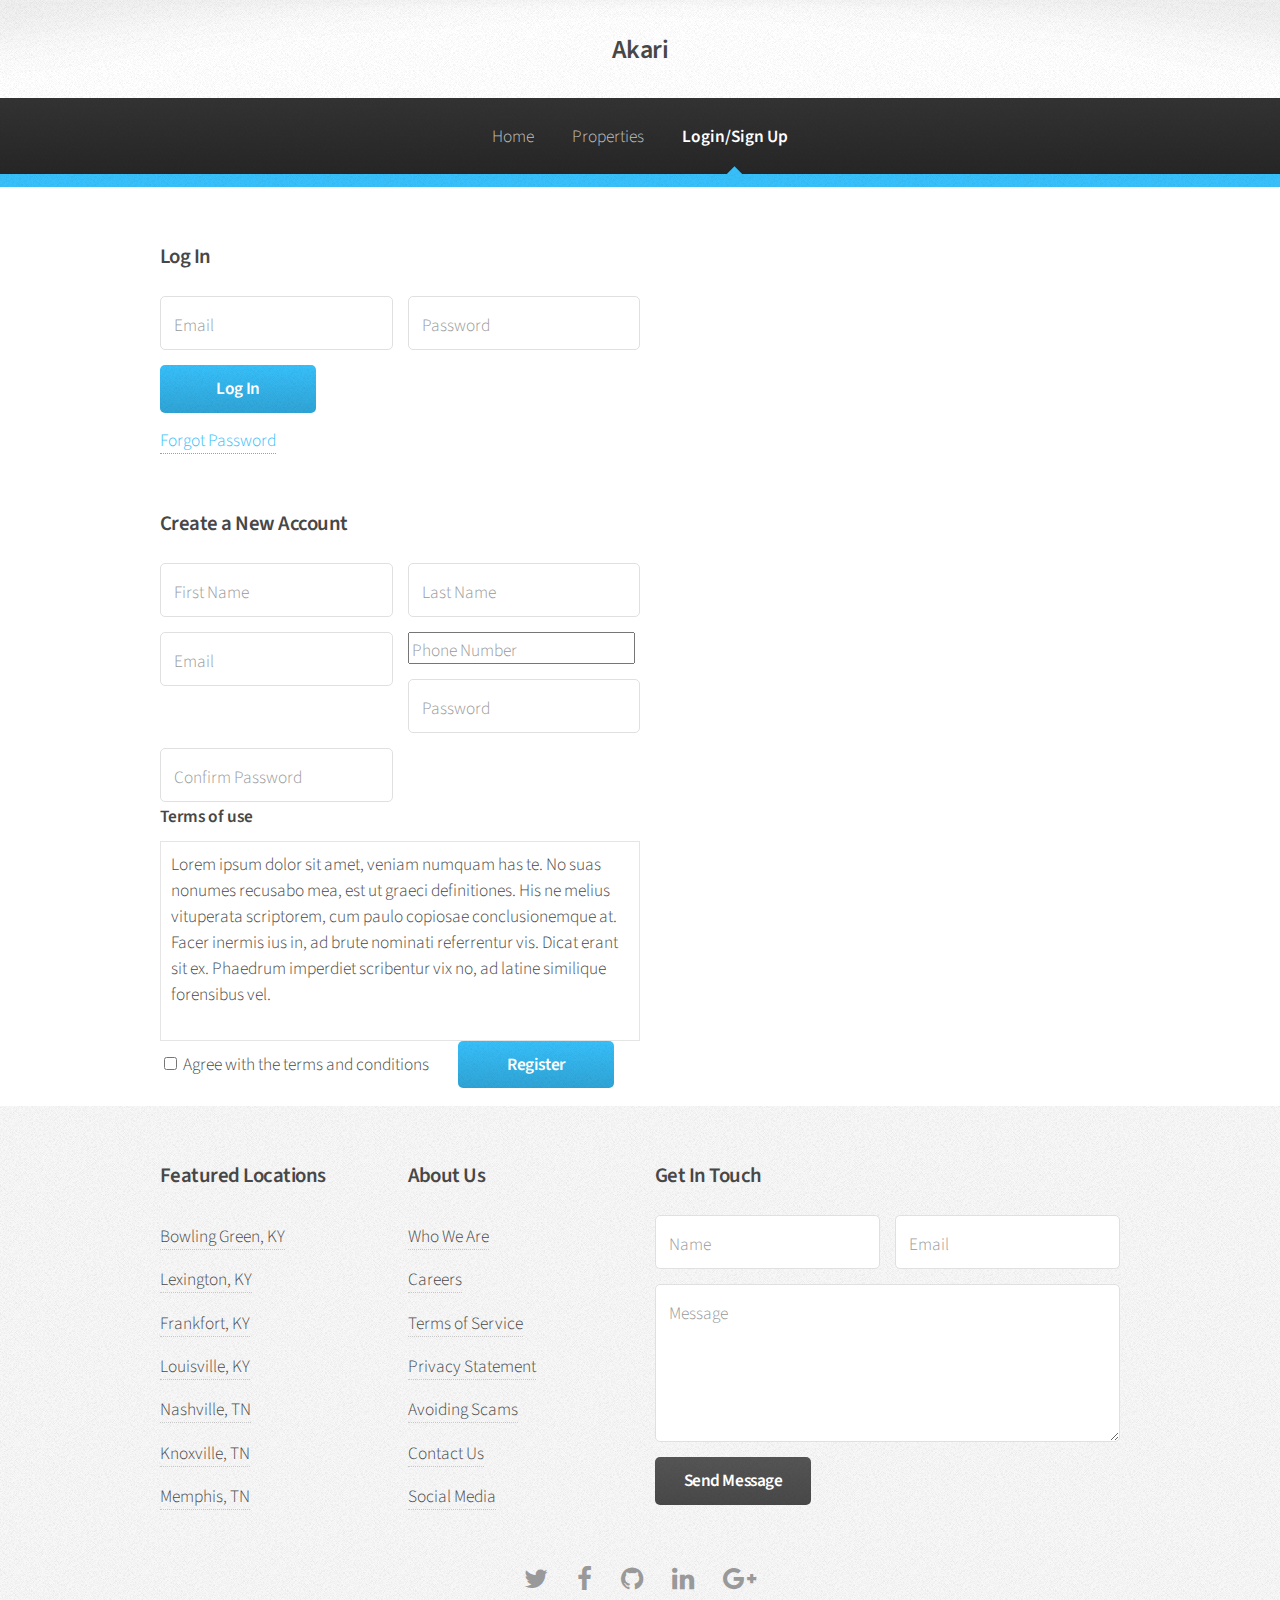
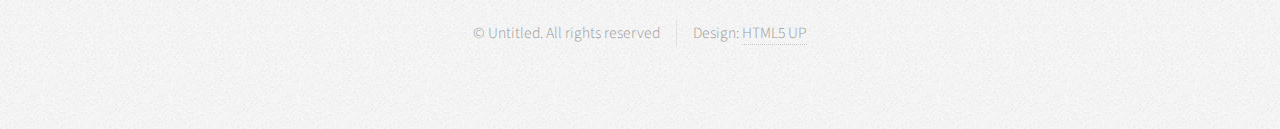
==== commit e515d7a2: "Edited some of the homepage text" ====
--- a/loginsignup.html
+++ b/loginsignup.html
@@ -154,27 +154,27 @@
                 <div class="container">
                     <div class="row">
                         <section class="3u 6u(narrower) 12u$(mobilep)">
-                            <h3>Links to Stuff</h3>
+                             <h3>Featured Locations</h3>
                             <ul class="links">
-                                <li><a href="#">Mattis et quis rutrum</a></li>
-                                <li><a href="#">Suspendisse amet varius</a></li>
-                                <li><a href="#">Sed et dapibus quis</a></li>
-                                <li><a href="#">Rutrum accumsan dolor</a></li>
-                                <li><a href="#">Mattis rutrum accumsan</a></li>
-                                <li><a href="#">Suspendisse varius nibh</a></li>
-                                <li><a href="#">Sed et dapibus mattis</a></li>
+                                <li><a href="#">Bowling Green, KY</a></li>
+                                <li><a href="#">Lexington, KY</a></li>
+                                <li><a href="#">Frankfort, KY</a></li>
+                                <li><a href="#">Louisville, KY</a></li>
+                                <li><a href="#">Nashville, TN</a></li>
+                                <li><a href="#">Knoxville, TN</a></li>
+                                <li><a href="#">Memphis, TN</a></li>
                             </ul>
                         </section>
                         <section class="3u 6u$(narrower) 12u$(mobilep)">
-                            <h3>More Links to Stuff</h3>
+                            <h3>About Us</h3>
                             <ul class="links">
-                                <li><a href="#">Duis neque nisi dapibus</a></li>
-                                <li><a href="#">Sed et dapibus quis</a></li>
-                                <li><a href="#">Rutrum accumsan sed</a></li>
-                                <li><a href="#">Mattis et sed accumsan</a></li>
-                                <li><a href="#">Duis neque nisi sed</a></li>
-                                <li><a href="#">Sed et dapibus quis</a></li>
-                                <li><a href="#">Rutrum amet varius</a></li>
+                                <li><a href="#">Who We Are</a></li>
+                                <li><a href="#">Careers</a></li>
+                                <li><a href="#">Terms of Service</a></li>
+                                <li><a href="#">Privacy Statement</a></li>
+                                <li><a href="#">Avoiding Scams</a></li>
+                                <li><a href="#">Contact Us</a></li>
+                                <li><a href="#">Social Media</a></li>
                             </ul>
                         </section>
                         <section class="6u 12u(narrower)">
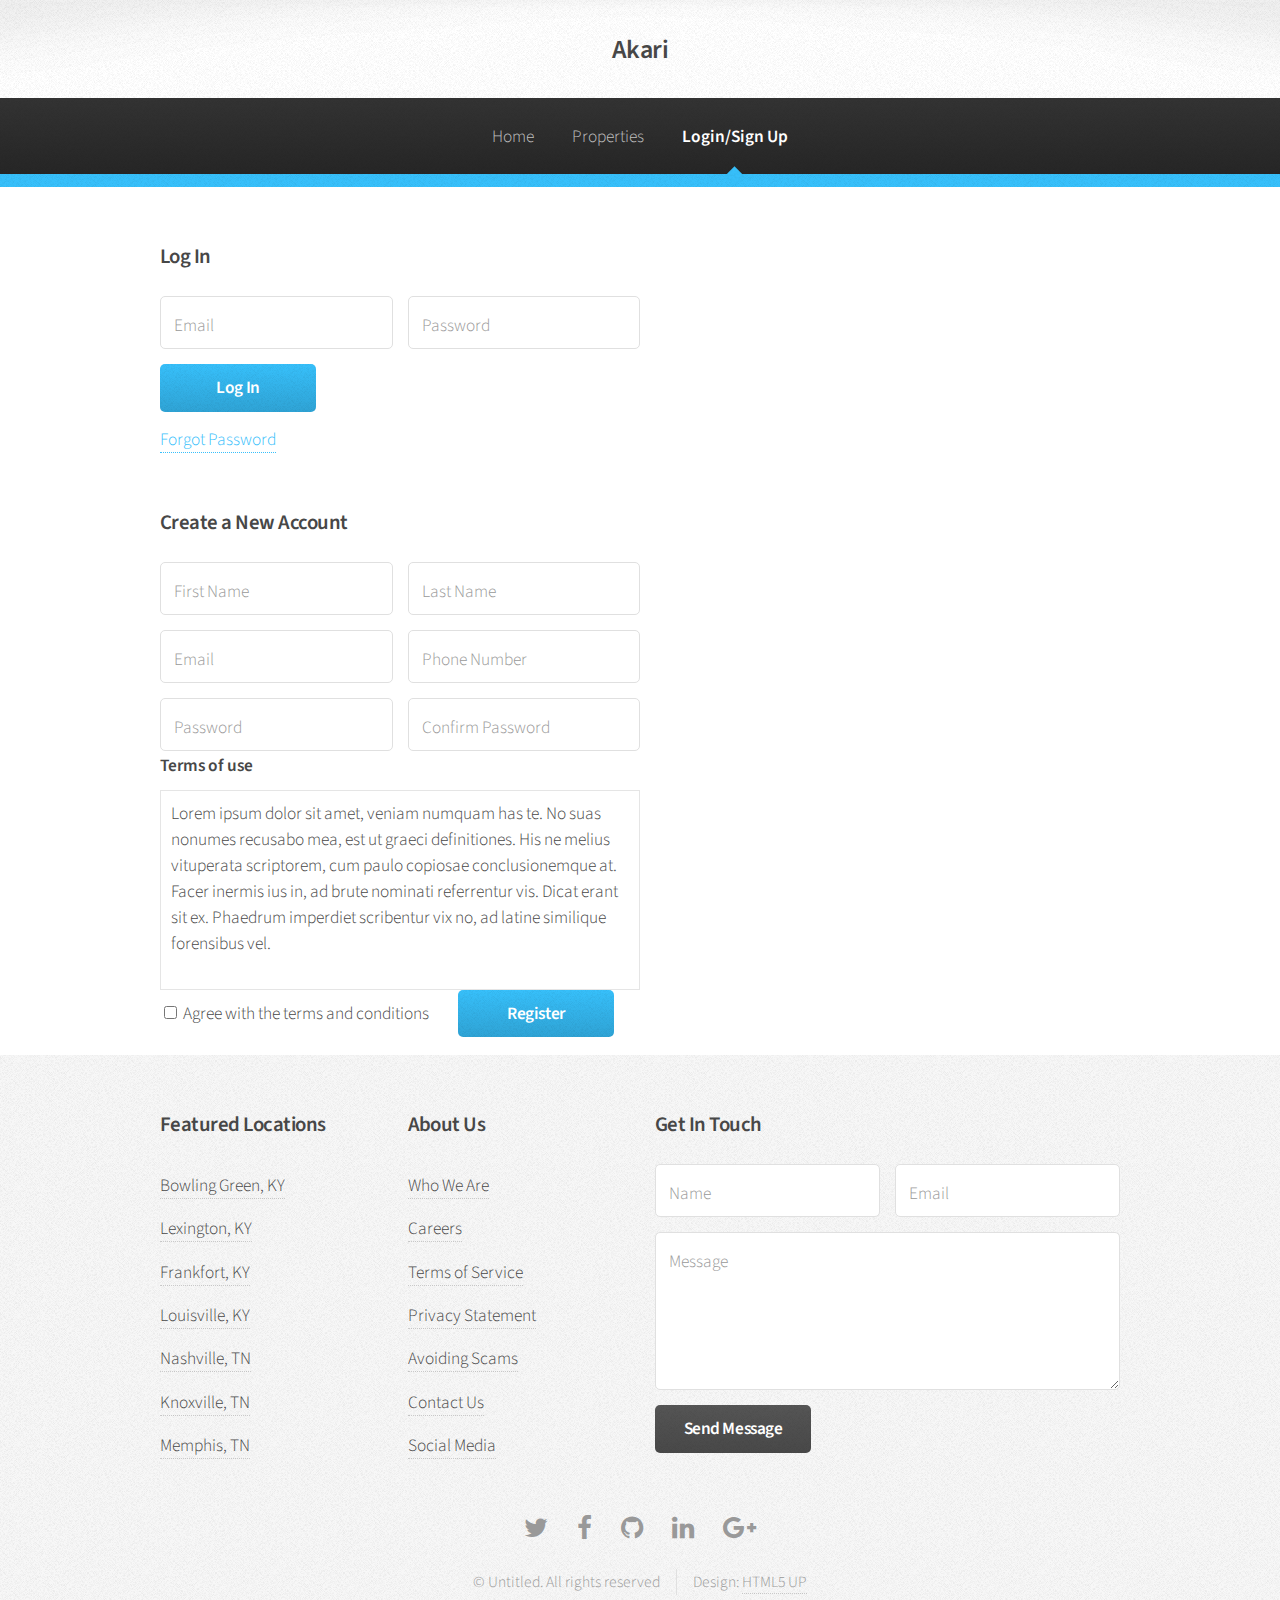
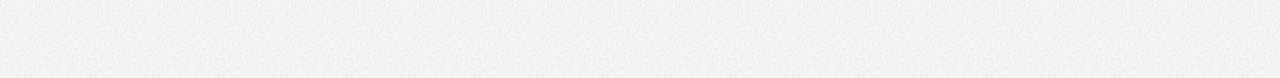
==== commit c2c94f00: "Restrictions for input" ====
--- a/loginsignup.html
+++ b/loginsignup.html
@@ -71,25 +71,25 @@
                             <form action='register.php' method='post' onsubmit="if(document.getElementById('agree').checked) { return true; } else { alert('Please indicate that you have read and agree to the Terms and Conditions and Privacy Policy'); return false; }">
                                 <div class="row 50%">
                                     <div class="6u 12u(mobilep)">
-                                        <input type="text" name="firstName" id="name" placeholder="First Name" required/>
-                                    </div>
-                                    <div class="6u 12u(mobilep)">
-                                        <input type="text" name="lastName" id="email" placeholder="Last Name" required/>
+                                        <input type="text" name="firstName" id="name" placeholder="First Name" maxlength="15" minlength="2" required/>
+                                    </div>
+                                    <div class="6u 12u(mobilep)">
+                                        <input type="text" name="lastName" id="email" placeholder="Last Name" maxlength="15" minlength="2"  required/>
                                     </div>
                                     <br>
                                     <div class="6u 12u(mobilep)">
-                                        <input type="email" name="email" id="email" placeholder="Email" required/>
+                                        <input type="email" name="email" id="email" placeholder="Email" maxlength="30" minlength="5" required/>
                                     </div>
                                     <br>
                                     <div class="6u 12u(mobilep)">
-                                        <input type="tel" name="phone" id="phone" placeholder="Phone Number" required/>
+                                        <input type="tel" name="phone" id="phone" placeholder="Phone Number" maxlength="15" minlength="6" required/>
                                     </div>
                                     <br>
                                     <div class="6u 12u(mobilep)">
-                                        <input type="password" name="password" id="password" placeholder="Password" required/>
-                                    </div>
-                                    <div class="6u 12u(mobilep)">
-                                        <input type="password" name="passwordConfirm" id="passConfirm" placeholder="Confirm Password" required/>
+                                        <input type="password" name="password" id="password" placeholder="Password" maxlength="20" minlength="5" required/>
+                                    </div>
+                                    <div class="6u 12u(mobilep)">
+                                        <input type="password" name="passwordConfirm" id="passConfirm" placeholder="Confirm Password"  maxlength="20" minlength="5" required/>
 
                                     </div>
 
--- a/assets/css/main.css
+++ b/assets/css/main.css
@@ -1940,8 +1940,7 @@
 	input[type="text"],
 	input[type="password"],
 	input[type="email"],
-    input[type="tel"]
-    input[type="number"],
+    input[type="tel"],
 	textarea {
 		-moz-appearance: none;
 		-webkit-appearance: none;
@@ -1962,10 +1961,22 @@
 		width: 100%;
 	}
 
+input[type="number"], input[type="date"] {
+    border-radius: 5px;
+    color: inherit;
+    background: #fff;
+    outline: 0;
+    text-decoration: none;
+    border: solid 1px #e0e0e0;
+    padding: 0.25em;
+    width: 25%;
+    
+}
+
 		input[type="text"]:focus,
 		input[type="password"]:focus,
 		input[type="email"]:focus,
-        input[type="tel"]:focus
+        input[type="tel"]:focus,
         input[type="number"]:focus,
 		textarea:focus {
 			border-color: #37c0fb;
@@ -1974,7 +1985,7 @@
 	input[type="text"],
 	input[type="password"],
 	input[type="email"],
-    input[type="tel"],{
+    input[type="tel"]{
 		line-height: 1em;
 	}
 
